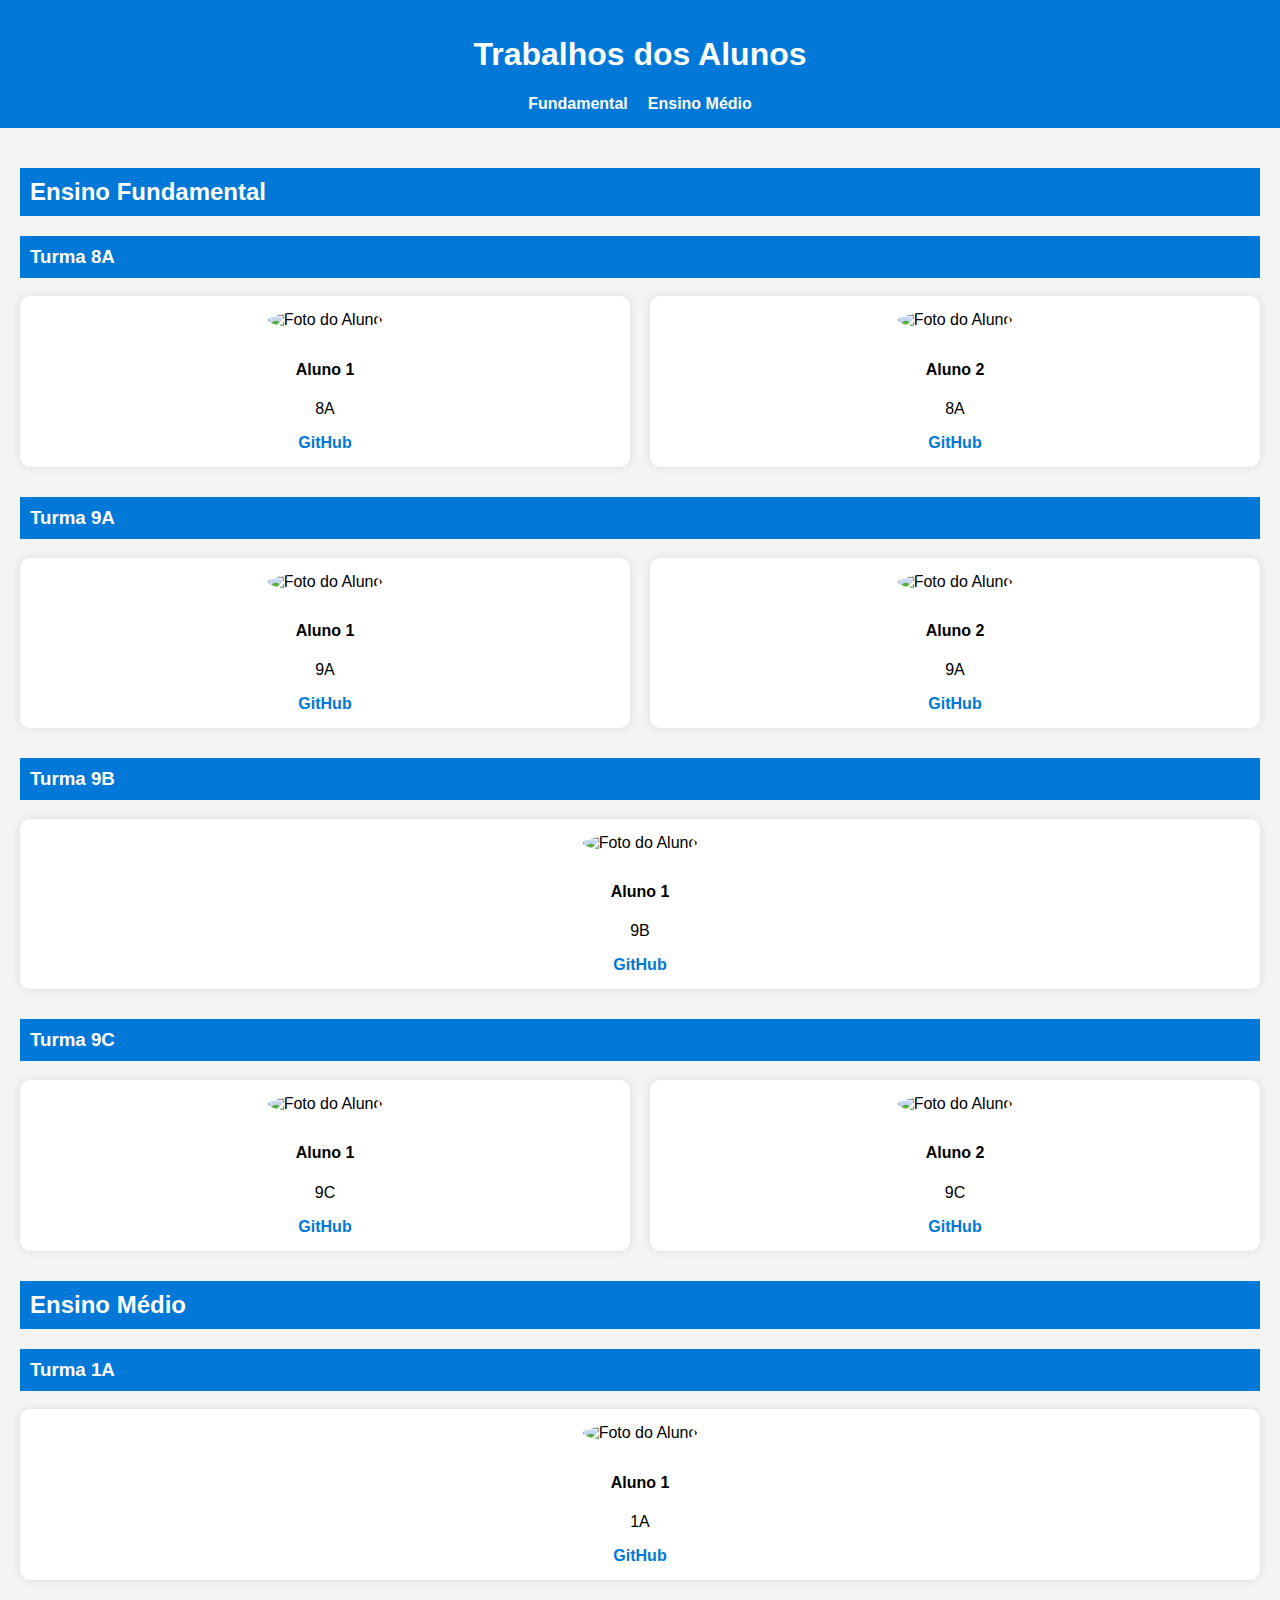
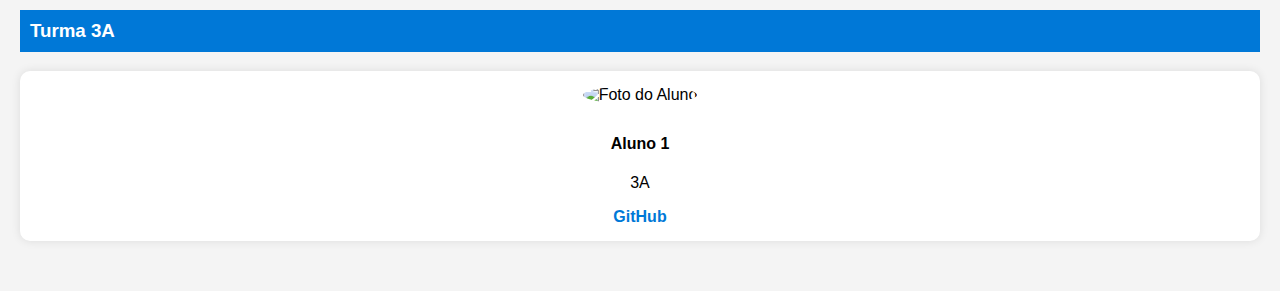
==== trabalhos.html @ 7dfaf995 "fase 1 - turmas" ====
<!DOCTYPE html>
<html lang="pt-BR">
<head>
    <meta charset="UTF-8">
    <meta name="viewport" content="width=device-width, initial-scale=1.0">
    <link rel="stylesheet" href="trabalhos.css">
    <title>Trabalhos dos Alunos</title>
</head>
<body>
    <header>
        <h1>Trabalhos dos Alunos</h1>
        <nav>
            <a href="#fundamental">Fundamental</a>
            <a href="#medio">Ensino Médio</a>
        </nav>
    </header>
    <div class="container">
        <!-- Trabalhos do Fundamental -->
        <section id="fundamental">
            <h2>Ensino Fundamental</h2>
             
            <!-- Turma 8A -->
             <h3>Turma 8A</h3>
             <div class="trabalhos">
                 <div class="card">
                     <img src="https://via.placeholder.com/100" alt="Foto do Aluno">
                     <h4>Aluno 1</h4>
                     <p>8A</p>
                     <a href="https://github.com/aluno1" target="_blank">GitHub</a>
                 </div>
                 <div class="card">
                     <img src="https://via.placeholder.com/100" alt="Foto do Aluno">
                     <h4>Aluno 2</h4>
                     <p>8A</p>
                     <a href="https://github.com/aluno2" target="_blank">GitHub</a>
                 </div>
                 <!-- Adicione mais cards para os alunos -->
             </div>
            
            <!-- Turma 9A -->
            <h3>Turma 9A</h3>
            <div class="trabalhos">
                <div class="card">
                    <img src="https://via.placeholder.com/100" alt="Foto do Aluno">
                    <h4>Aluno 1</h4>
                    <p>9A</p>
                    <a href="https://github.com/aluno1" target="_blank">GitHub</a>
                </div>
                <div class="card">
                    <img src="https://via.placeholder.com/100" alt="Foto do Aluno">
                    <h4>Aluno 2</h4>
                    <p>9A</p>
                    <a href="https://github.com/aluno2" target="_blank">GitHub</a>
                </div>
                <!-- Adicione mais cards para os alunos -->
            </div>
            
            <!-- Turma 9B -->
            <h3>Turma 9B</h3>
            <div class="trabalhos">
                <div class="card">
                    <img src="https://via.placeholder.com/100" alt="Foto do Aluno">
                    <h4>Aluno 1</h4>
                    <p>9B</p>
                    <a href="https://github.com/aluno3" target="_blank">GitHub</a>
                </div>
                <!-- Adicione mais cards para os alunos -->
            </div>

             <!-- Turma 9A -->
             <h3>Turma 9C</h3>
             <div class="trabalhos">
                 <div class="card">
                     <img src="https://via.placeholder.com/100" alt="Foto do Aluno">
                     <h4>Aluno 1</h4>
                     <p>9C</p>
                     <a href="https://github.com/aluno1" target="_blank">GitHub</a>
                 </div>
                 <div class="card">
                     <img src="https://via.placeholder.com/100" alt="Foto do Aluno">
                     <h4>Aluno 2</h4>
                     <p>9C</p>
                     <a href="https://github.com/aluno2" target="_blank">GitHub</a>
                 </div>
                 <!-- Adicione mais cards para os alunos -->
             </div>
        </section>

        <!-- Trabalhos do Médio -->
        <section id="medio">
            <h2>Ensino Médio</h2>

            <!-- Turma 1A -->
            <h3>Turma 1A</h3>
            <div class="trabalhos">
                <div class="card">
                    <img src="https://via.placeholder.com/100" alt="Foto do Aluno">
                    <h4>Aluno 1</h4>
                    <p>1A</p>
                    <a href="https://github.com/aluno4" target="_blank">GitHub</a>
                </div>
                <!-- Adicione mais cards para os alunos -->
            </div>
            

            <!-- Turma 3A -->
            <h3>Turma 3A</h3>
            <div class="trabalhos">
                <div class="card">
                    <img src="https://via.placeholder.com/100" alt="Foto do Aluno">
                    <h4>Aluno 1</h4>
                    <p>3A</p>
                    <a href="https://github.com/aluno5" target="_blank">GitHub</a>
                </div>
                <!-- Adicione mais cards para os alunos -->
            </div>
        </section>
    </div>
</body>
</html>
---- trabalhos.css ----
/* Estilos básicos */
body {
    font-family: Arial, sans-serif;
    margin: 0;
    padding: 0;
    background-color: #f4f4f4;
}
header {
    background-color: #0078d7;
    color: white;
    padding: 15px 20px;
    text-align: center;
}
header nav {
    display: flex;
    justify-content: center;
    gap: 20px;
}
header nav a {
    color: white;
    text-decoration: none;
    font-weight: bold;
}
header nav a:hover {
    text-decoration: underline;
}
.container {
    padding: 20px;
}
h2, h3 {
    background-color: #0078d7;
    color: white;
    padding: 10px;
}
.trabalhos {
    display: grid;
    grid-template-columns: repeat(auto-fit, minmax(300px, 1fr));
    gap: 20px;
    margin-bottom: 30px;
}
.card {
    background: white;
    padding: 15px;
    border-radius: 10px;
    box-shadow: 0 0 10px rgba(0, 0, 0, 0.1);
    text-align: center;
}
.card img {
    width: 100px;
    height: 100px;
    border-radius: 50%;
    margin-bottom: 10px;
}
.card a {
    text-decoration: none;
    color: #0078d7;
    font-weight: bold;
}
.card a:hover {
    text-decoration: underline;
}
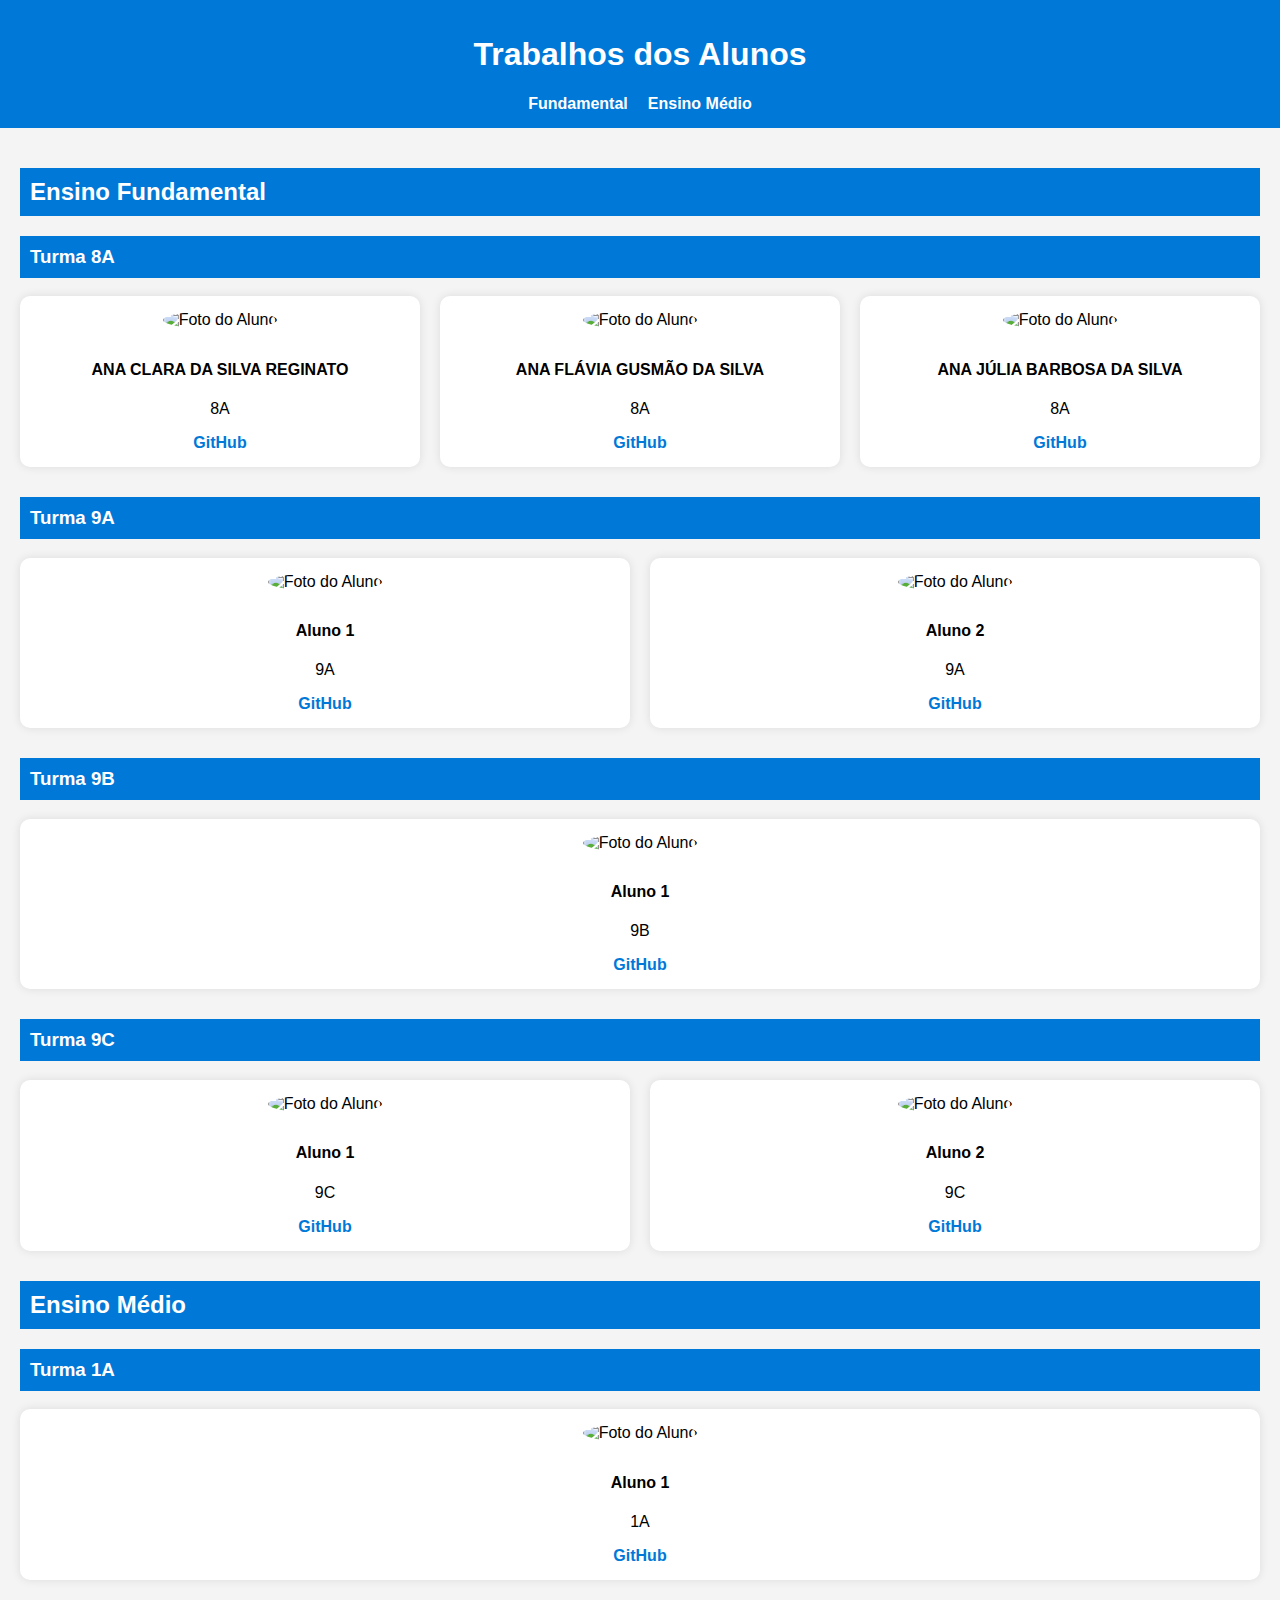
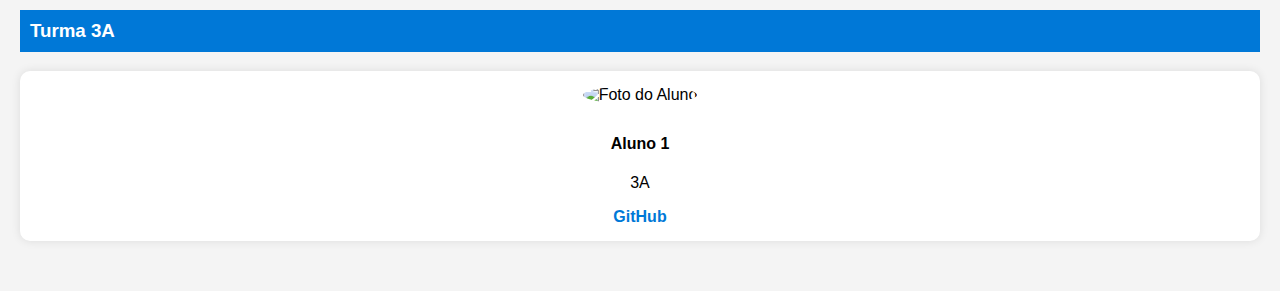
==== commit 95bb2d8a: "fase 2 - alunos" ====
--- a/trabalhos.html
+++ b/trabalhos.html
@@ -24,16 +24,22 @@
              <div class="trabalhos">
                  <div class="card">
                      <img src="https://via.placeholder.com/100" alt="Foto do Aluno">
-                     <h4>Aluno 1</h4>
+                     <h4>ANA CLARA DA SILVA REGINATO</h4>
                      <p>8A</p>
                      <a href="https://github.com/aluno1" target="_blank">GitHub</a>
                  </div>
                  <div class="card">
                      <img src="https://via.placeholder.com/100" alt="Foto do Aluno">
-                     <h4>Aluno 2</h4>
+                     <h4>ANA FLÁVIA GUSMÃO DA SILVA</h4>
                      <p>8A</p>
                      <a href="https://github.com/aluno2" target="_blank">GitHub</a>
                  </div>
+                 <div class="card">
+                    <img src="https://via.placeholder.com/100" alt="Foto do Aluno">
+                    <h4>ANA JÚLIA BARBOSA DA SILVA</h4>
+                    <p>8A</p>
+                    <a href="https://github.com/aluno2" target="_blank">GitHub</a>
+                </div>
                  <!-- Adicione mais cards para os alunos -->
              </div>
             
@@ -101,7 +107,7 @@
                 </div>
                 <!-- Adicione mais cards para os alunos -->
             </div>
-            
+
 
             <!-- Turma 3A -->
             <h3>Turma 3A</h3>
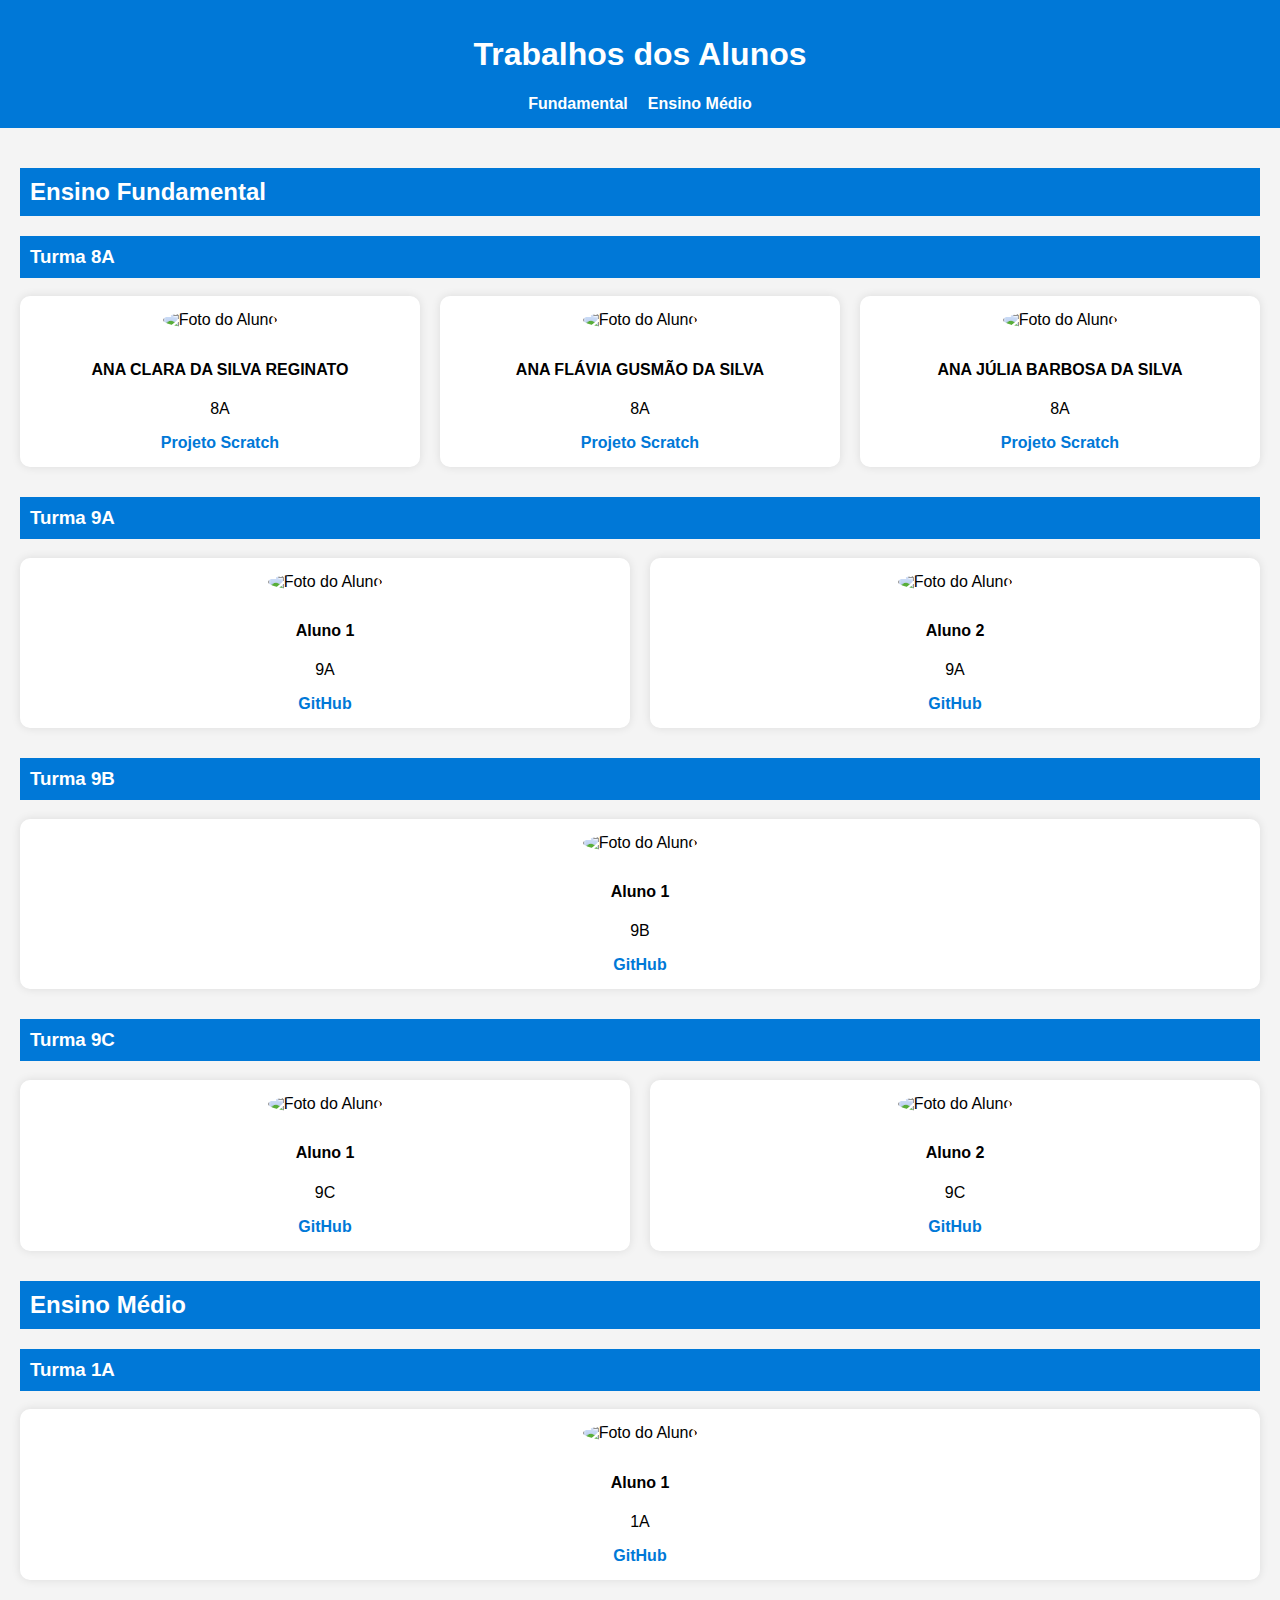
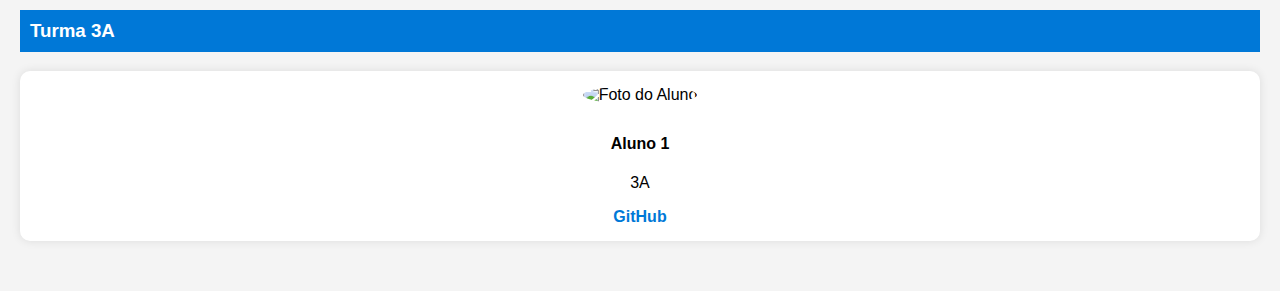
==== commit 51873821: "link do aluno teste" ====
--- a/trabalhos.html
+++ b/trabalhos.html
@@ -26,19 +26,19 @@
                      <img src="https://via.placeholder.com/100" alt="Foto do Aluno">
                      <h4>ANA CLARA DA SILVA REGINATO</h4>
                      <p>8A</p>
-                     <a href="https://github.com/aluno1" target="_blank">GitHub</a>
+                     <a href="https://github.com/aluno1" target="_blank">Projeto Scratch</a>
                  </div>
                  <div class="card">
                      <img src="https://via.placeholder.com/100" alt="Foto do Aluno">
                      <h4>ANA FLÁVIA GUSMÃO DA SILVA</h4>
                      <p>8A</p>
-                     <a href="https://github.com/aluno2" target="_blank">GitHub</a>
+                     <a href="https://scratch.mit.edu/projects/1094694551" target="_blank">Projeto Scratch</a>
                  </div>
                  <div class="card">
                     <img src="https://via.placeholder.com/100" alt="Foto do Aluno">
                     <h4>ANA JÚLIA BARBOSA DA SILVA</h4>
                     <p>8A</p>
-                    <a href="https://github.com/aluno2" target="_blank">GitHub</a>
+                    <a href="https://github.com/aluno2" target="_blank">Projeto Scratch</a>
                 </div>
                  <!-- Adicione mais cards para os alunos -->
              </div>
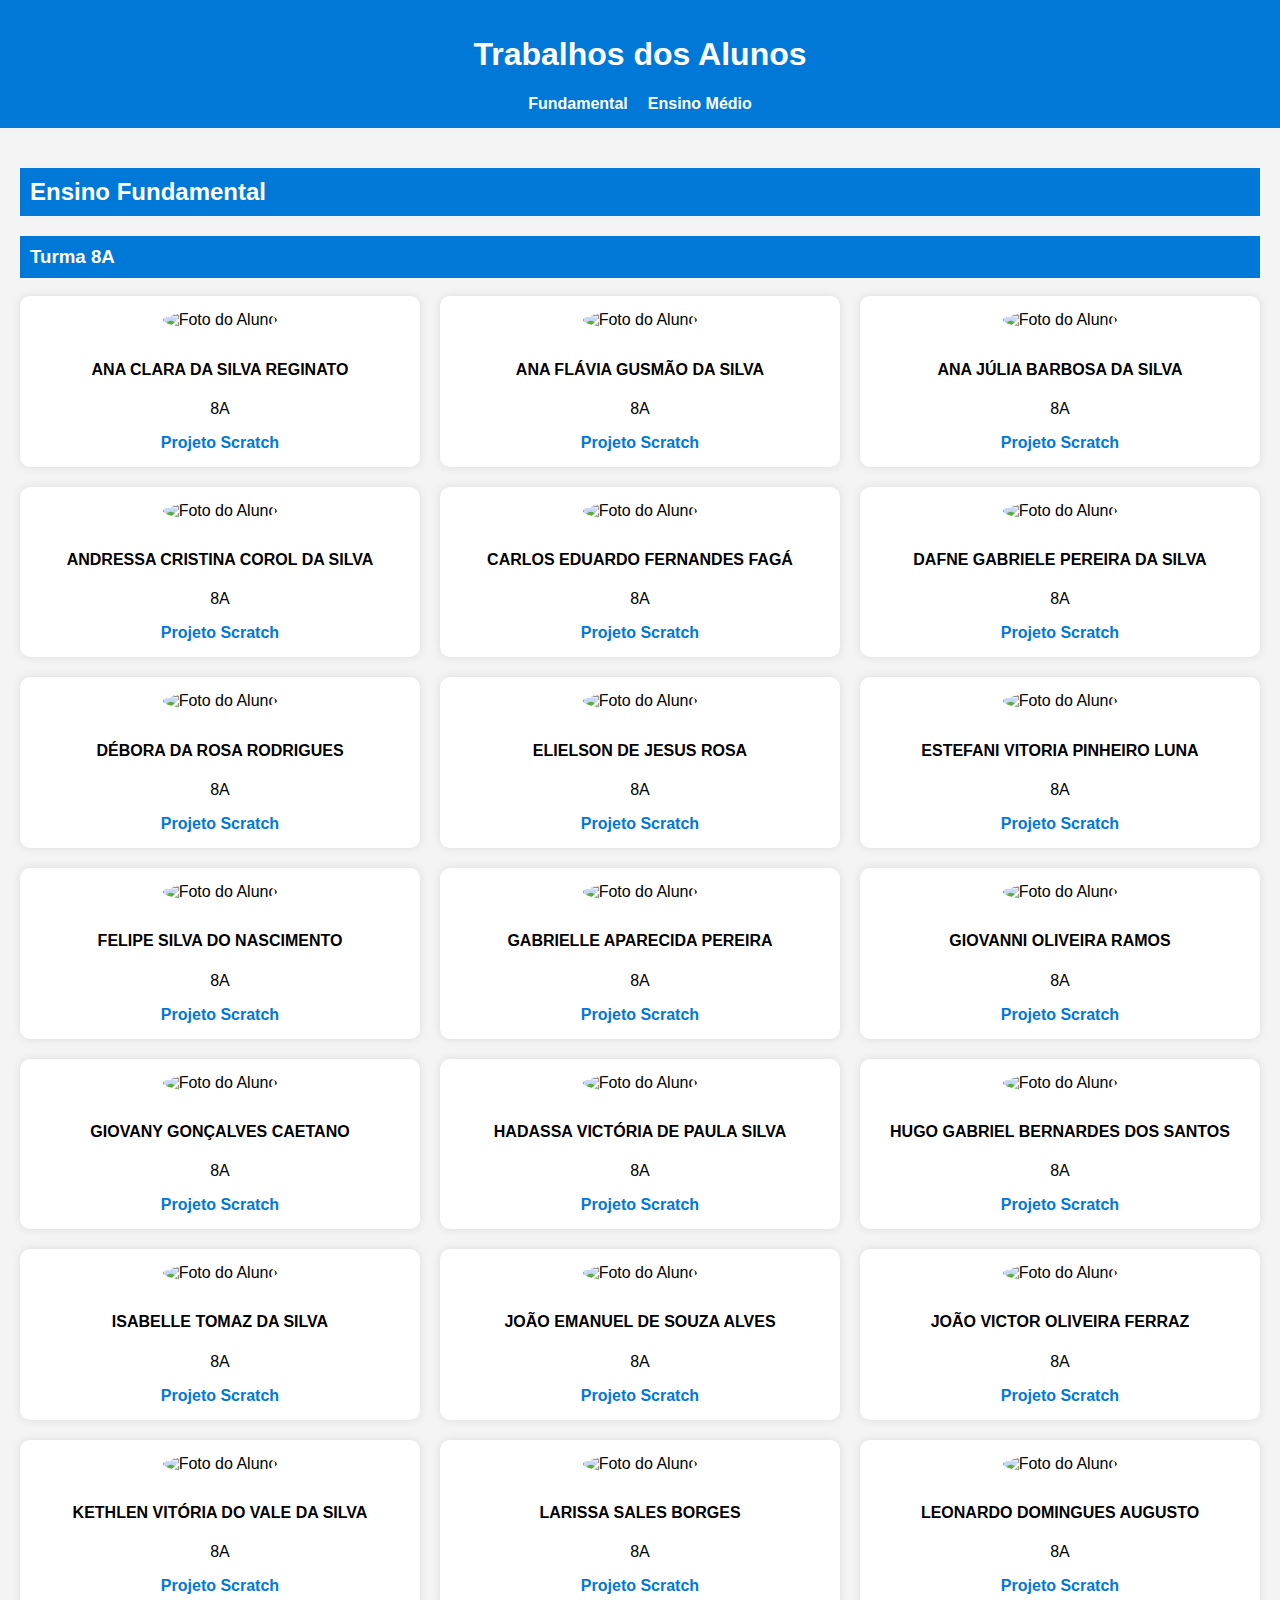
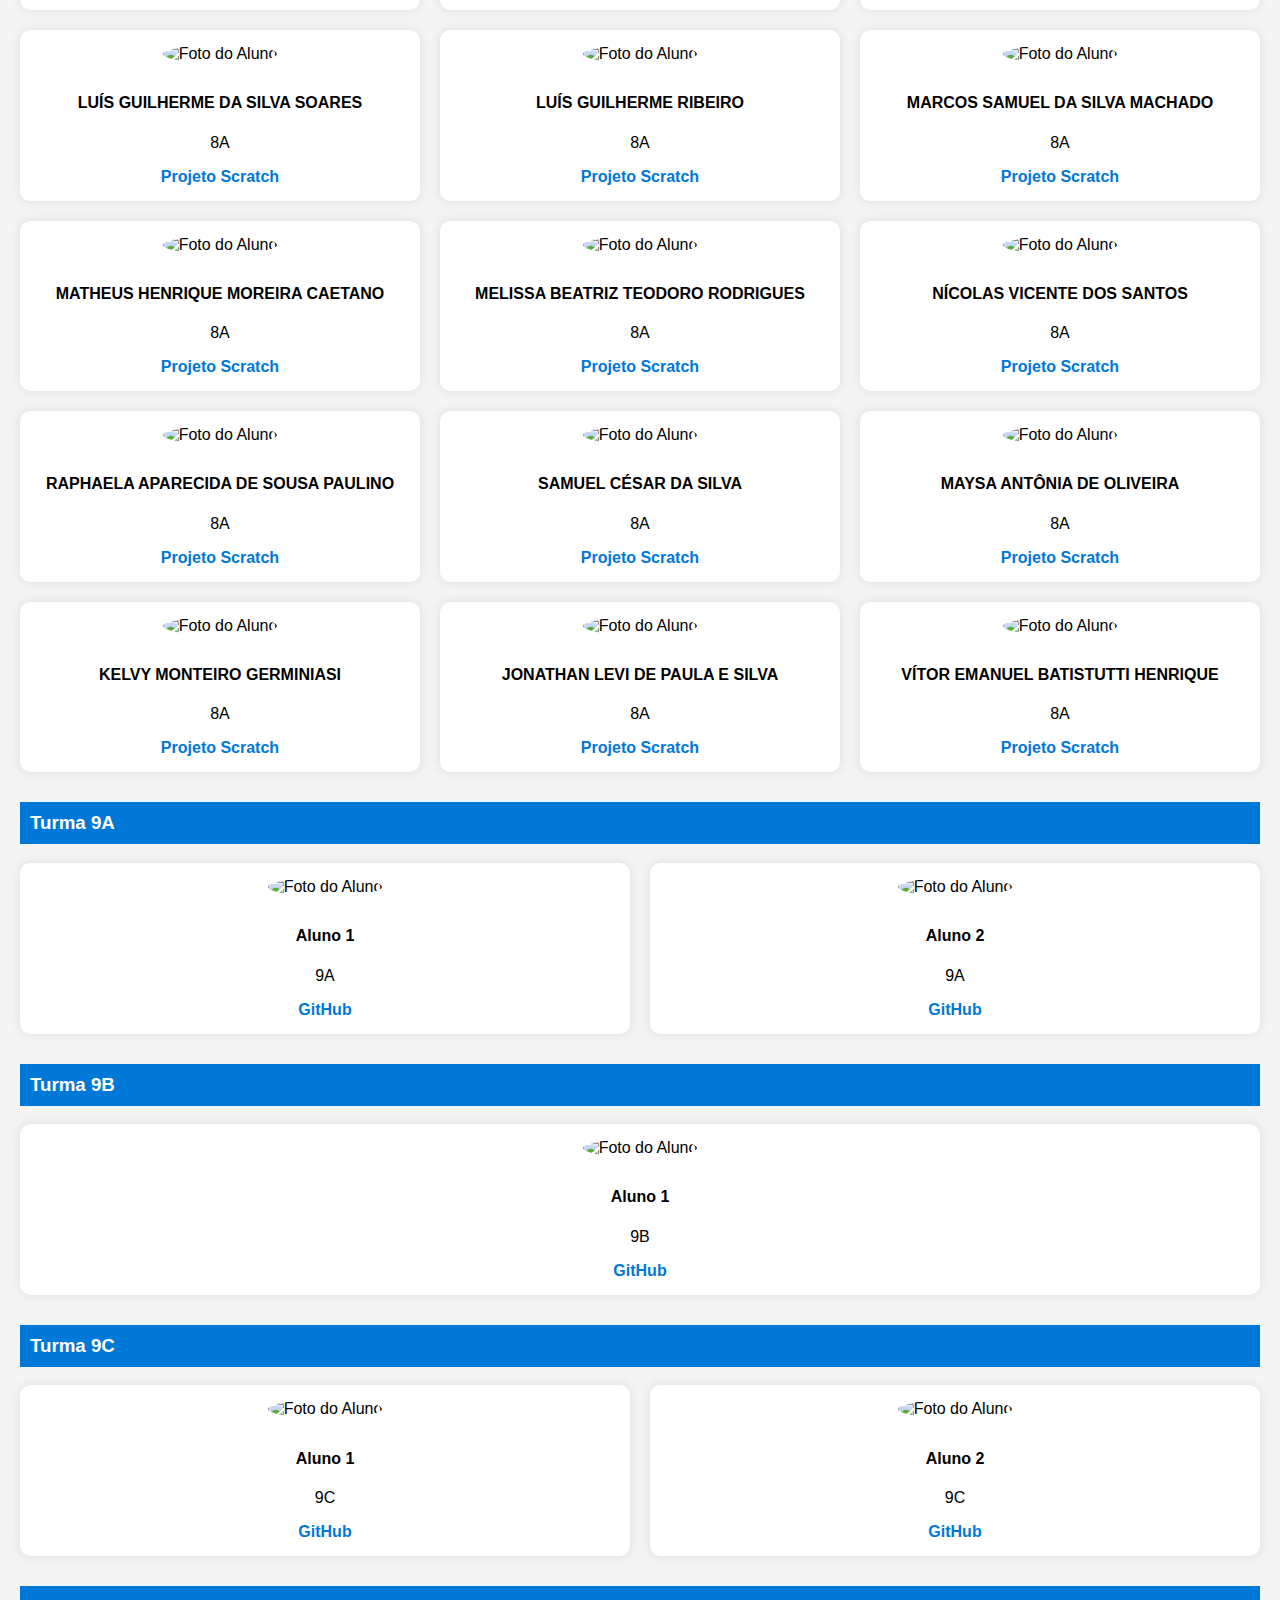
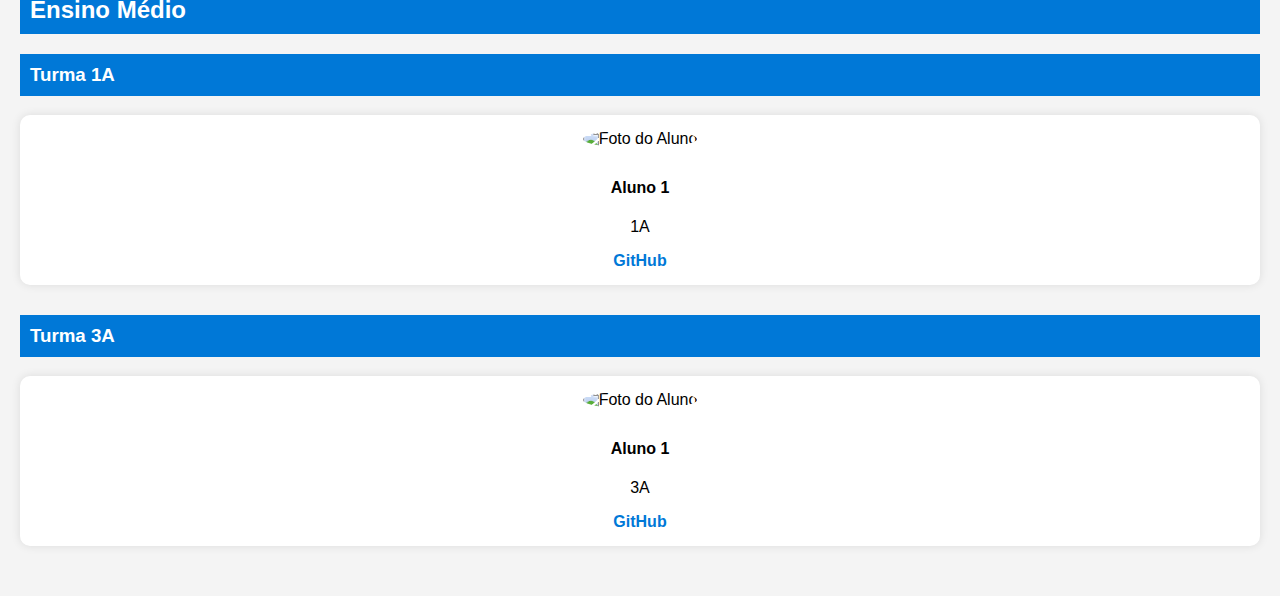
==== commit b67b798c: "alunos 8A" ====
--- a/trabalhos.html
+++ b/trabalhos.html
@@ -35,12 +35,192 @@
                      <a href="https://scratch.mit.edu/projects/1094694551" target="_blank">Projeto Scratch</a>
                  </div>
                  <div class="card">
-                    <img src="https://via.placeholder.com/100" alt="Foto do Aluno">
+                    <img src="https://scratch.mit.edu/projects/1094690456" alt="Foto do Aluno">
                     <h4>ANA JÚLIA BARBOSA DA SILVA</h4>
                     <p>8A</p>
                     <a href="https://github.com/aluno2" target="_blank">Projeto Scratch</a>
                 </div>
-                 <!-- Adicione mais cards para os alunos -->
+                <div class="card">
+                    <img src="https://scratch.mit.edu/projects/1094690456" alt="Foto do Aluno">
+                    <h4>ANDRESSA CRISTINA COROL DA SILVA</h4>
+                    <p>8A</p>
+                    <a href="https://github.com/aluno2" target="_blank">Projeto Scratch</a>
+                </div>
+                <div class="card">
+                    <img src="https://scratch.mit.edu/projects/1094690456" alt="Foto do Aluno">
+                    <h4>CARLOS EDUARDO FERNANDES FAGÁ</h4>
+                    <p>8A</p>
+                    <a href="https://github.com/aluno2" target="_blank">Projeto Scratch</a>
+                </div>
+                <div class="card">
+                    <img src="https://scratch.mit.edu/projects/1094690456" alt="Foto do Aluno">
+                    <h4>DAFNE GABRIELE PEREIRA DA SILVA</h4>
+                    <p>8A</p>
+                    <a href="https://github.com/aluno2" target="_blank">Projeto Scratch</a>
+                </div>
+                <div class="card">
+                    <img src="https://scratch.mit.edu/projects/1094690456" alt="Foto do Aluno">
+                    <h4>DÉBORA DA ROSA RODRIGUES</h4>
+                    <p>8A</p>
+                    <a href="https://github.com/aluno2" target="_blank">Projeto Scratch</a>
+                </div>
+                <div class="card">
+                    <img src="https://scratch.mit.edu/projects/1094690456" alt="Foto do Aluno">
+                    <h4>ELIELSON DE JESUS ROSA</h4>
+                    <p>8A</p>
+                    <a href="https://github.com/aluno2" target="_blank">Projeto Scratch</a>
+                </div>
+                <div class="card">
+                    <img src="https://scratch.mit.edu/projects/1094690456" alt="Foto do Aluno">
+                    <h4>ESTEFANI VITORIA PINHEIRO LUNA</h4>
+                    <p>8A</p>
+                    <a href="https://github.com/aluno2" target="_blank">Projeto Scratch</a>
+                </div>
+                <div class="card">
+                    <img src="https://scratch.mit.edu/projects/1094690456" alt="Foto do Aluno">
+                    <h4>FELIPE SILVA DO NASCIMENTO</h4>
+                    <p>8A</p>
+                    <a href="https://github.com/aluno2" target="_blank">Projeto Scratch</a>
+                </div>
+                <div class="card">
+                    <img src="https://scratch.mit.edu/projects/1094690456" alt="Foto do Aluno">
+                    <h4>GABRIELLE APARECIDA PEREIRA</h4>
+                    <p>8A</p>
+                    <a href="https://github.com/aluno2" target="_blank">Projeto Scratch</a>
+                </div>
+                <div class="card">
+                    <img src="https://scratch.mit.edu/projects/1094690456" alt="Foto do Aluno">
+                    <h4>GIOVANNI OLIVEIRA RAMOS</h4>
+                    <p>8A</p>
+                    <a href="https://github.com/aluno2" target="_blank">Projeto Scratch</a>
+                </div>
+                <div class="card">
+                    <img src="https://scratch.mit.edu/projects/1094690456" alt="Foto do Aluno">
+                    <h4>GIOVANY GONÇALVES CAETANO</h4>
+                    <p>8A</p>
+                    <a href="https://github.com/aluno2" target="_blank">Projeto Scratch</a>
+                </div>
+                <div class="card">
+                    <img src="https://scratch.mit.edu/projects/1094690456" alt="Foto do Aluno">
+                    <h4>HADASSA VICTÓRIA DE PAULA SILVA</h4>
+                    <p>8A</p>
+                    <a href="https://github.com/aluno2" target="_blank">Projeto Scratch</a>
+                </div>
+                <div class="card">
+                    <img src="https://scratch.mit.edu/projects/1094690456" alt="Foto do Aluno">
+                    <h4>HUGO GABRIEL BERNARDES DOS SANTOS</h4>
+                    <p>8A</p>
+                    <a href="https://github.com/aluno2" target="_blank">Projeto Scratch</a>
+                </div>
+                <div class="card">
+                    <img src="https://scratch.mit.edu/projects/1094690456" alt="Foto do Aluno">
+                    <h4>ISABELLE TOMAZ DA SILVA</h4>
+                    <p>8A</p>
+                    <a href="https://github.com/aluno2" target="_blank">Projeto Scratch</a>
+                </div>
+                <div class="card">
+                    <img src="https://scratch.mit.edu/projects/1094690456" alt="Foto do Aluno">
+                    <h4>JOÃO EMANUEL DE SOUZA ALVES</h4>
+                    <p>8A</p>
+                    <a href="https://github.com/aluno2" target="_blank">Projeto Scratch</a>
+                </div>
+                <div class="card">
+                    <img src="https://scratch.mit.edu/projects/1094690456" alt="Foto do Aluno">
+                    <h4>JOÃO VICTOR OLIVEIRA FERRAZ</h4>
+                    <p>8A</p>
+                    <a href="https://github.com/aluno2" target="_blank">Projeto Scratch</a>
+                </div>
+                <div class="card">
+                    <img src="https://scratch.mit.edu/projects/1094690456" alt="Foto do Aluno">
+                    <h4>KETHLEN VITÓRIA DO VALE DA SILVA</h4>
+                    <p>8A</p>
+                    <a href="https://github.com/aluno2" target="_blank">Projeto Scratch</a>
+                </div>
+                <div class="card">
+                    <img src="https://scratch.mit.edu/projects/1094690456" alt="Foto do Aluno">
+                    <h4>LARISSA SALES BORGES</h4>
+                    <p>8A</p>
+                    <a href="https://github.com/aluno2" target="_blank">Projeto Scratch</a>
+                </div>
+                <div class="card">
+                    <img src="https://scratch.mit.edu/projects/1094690456" alt="Foto do Aluno">
+                    <h4>LEONARDO DOMINGUES AUGUSTO</h4>
+                    <p>8A</p>
+                    <a href="https://github.com/aluno2" target="_blank">Projeto Scratch</a>
+                </div>
+                <div class="card">
+                    <img src="https://scratch.mit.edu/projects/1094690456" alt="Foto do Aluno">
+                    <h4>LUÍS GUILHERME DA SILVA SOARES</h4>
+                    <p>8A</p>
+                    <a href="https://github.com/aluno2" target="_blank">Projeto Scratch</a>
+                </div>
+                <div class="card">
+                    <img src="https://scratch.mit.edu/projects/1094690456" alt="Foto do Aluno">
+                    <h4>LUÍS GUILHERME RIBEIRO</h4>
+                    <p>8A</p>
+                    <a href="https://github.com/aluno2" target="_blank">Projeto Scratch</a>
+                </div>
+                <div class="card">
+                    <img src="https://scratch.mit.edu/projects/1094690456" alt="Foto do Aluno">
+                    <h4>MARCOS SAMUEL DA SILVA MACHADO</h4>
+                    <p>8A</p>
+                    <a href="https://github.com/aluno2" target="_blank">Projeto Scratch</a>
+                </div>
+                <div class="card">
+                    <img src="https://scratch.mit.edu/projects/1094690456" alt="Foto do Aluno">
+                    <h4>MATHEUS HENRIQUE MOREIRA CAETANO</h4>
+                    <p>8A</p>
+                    <a href="https://github.com/aluno2" target="_blank">Projeto Scratch</a>
+                </div>
+                <div class="card">
+                    <img src="https://scratch.mit.edu/projects/1094690456" alt="Foto do Aluno">
+                    <h4>MELISSA BEATRIZ TEODORO RODRIGUES</h4>
+                    <p>8A</p>
+                    <a href="https://github.com/aluno2" target="_blank">Projeto Scratch</a>
+                </div>
+                <div class="card">
+                    <img src="https://scratch.mit.edu/projects/1094690456" alt="Foto do Aluno">
+                    <h4>NÍCOLAS VICENTE DOS SANTOS</h4>
+                    <p>8A</p>
+                    <a href="https://github.com/aluno2" target="_blank">Projeto Scratch</a>
+                </div>
+                <div class="card">
+                    <img src="https://scratch.mit.edu/projects/1094690456" alt="Foto do Aluno">
+                    <h4>RAPHAELA APARECIDA DE SOUSA PAULINO</h4>
+                    <p>8A</p>
+                    <a href="https://github.com/aluno2" target="_blank">Projeto Scratch</a>
+                </div>
+                <div class="card">
+                    <img src="https://scratch.mit.edu/projects/1094690456" alt="Foto do Aluno">
+                    <h4>SAMUEL CÉSAR DA SILVA</h4>
+                    <p>8A</p>
+                    <a href="https://github.com/aluno2" target="_blank">Projeto Scratch</a>
+                </div>
+                <div class="card">
+                    <img src="https://scratch.mit.edu/projects/1094690456" alt="Foto do Aluno">
+                    <h4>MAYSA ANTÔNIA DE OLIVEIRA</h4>
+                    <p>8A</p>
+                    <a href="https://github.com/aluno2" target="_blank">Projeto Scratch</a>
+                </div>
+                <div class="card">
+                    <img src="https://scratch.mit.edu/projects/1094690456" alt="Foto do Aluno">
+                    <h4>KELVY MONTEIRO GERMINIASI</h4>
+                    <p>8A</p>
+                    <a href="https://github.com/aluno2" target="_blank">Projeto Scratch</a>
+                </div>
+                <div class="card">
+                    <img src="https://scratch.mit.edu/projects/1094690456" alt="Foto do Aluno">
+                    <h4>JONATHAN LEVI DE PAULA E SILVA</h4>
+                    <p>8A</p>
+                    <a href="https://github.com/aluno2" target="_blank">Projeto Scratch</a>
+                </div>
+                <div class="card">
+                    <img src="https://scratch.mit.edu/projects/1094690456" alt="Foto do Aluno">
+                    <h4>VÍTOR EMANUEL BATISTUTTI HENRIQUE</h4>
+                    <p>8A</p>
+                    <a href="https://github.com/aluno2" target="_blank">Projeto Scratch</a>
+                </div>
+            <!-- Adicione mais cards para os alunos -->
              </div>
             
             <!-- Turma 9A -->
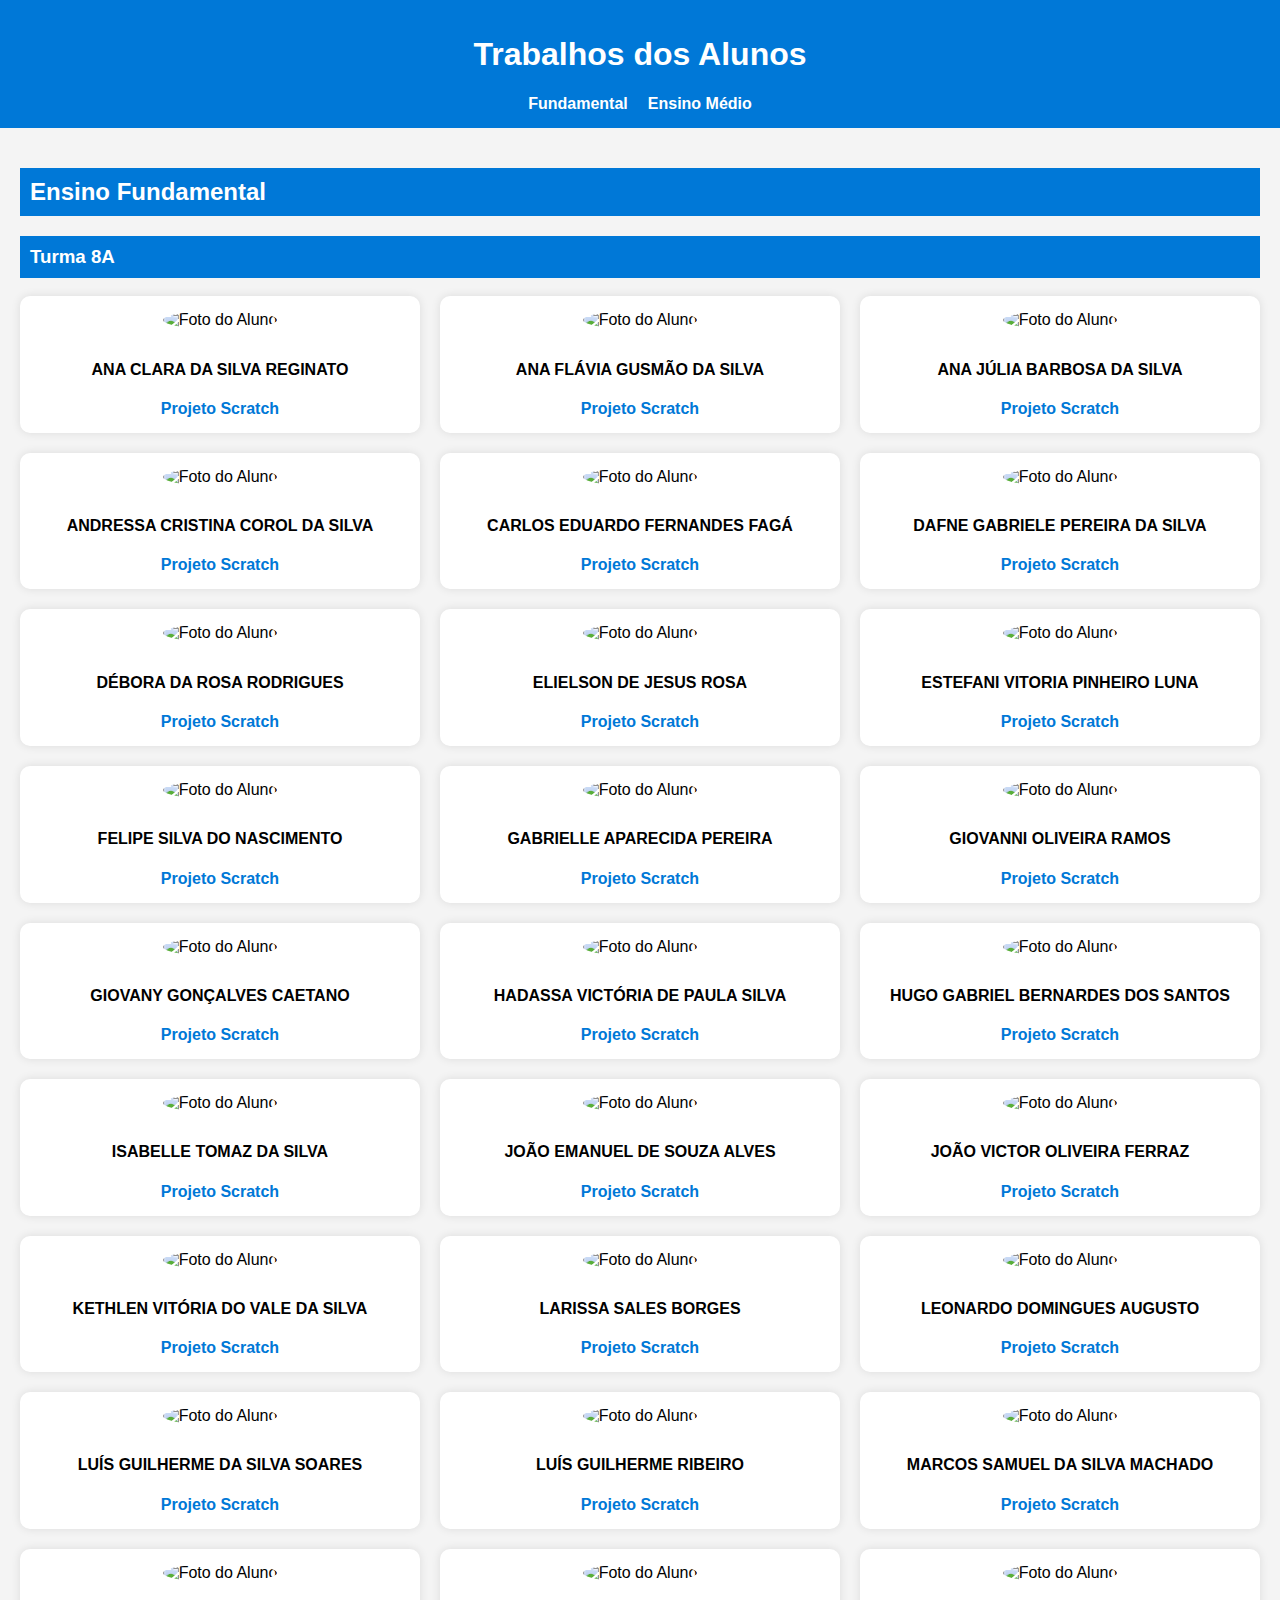
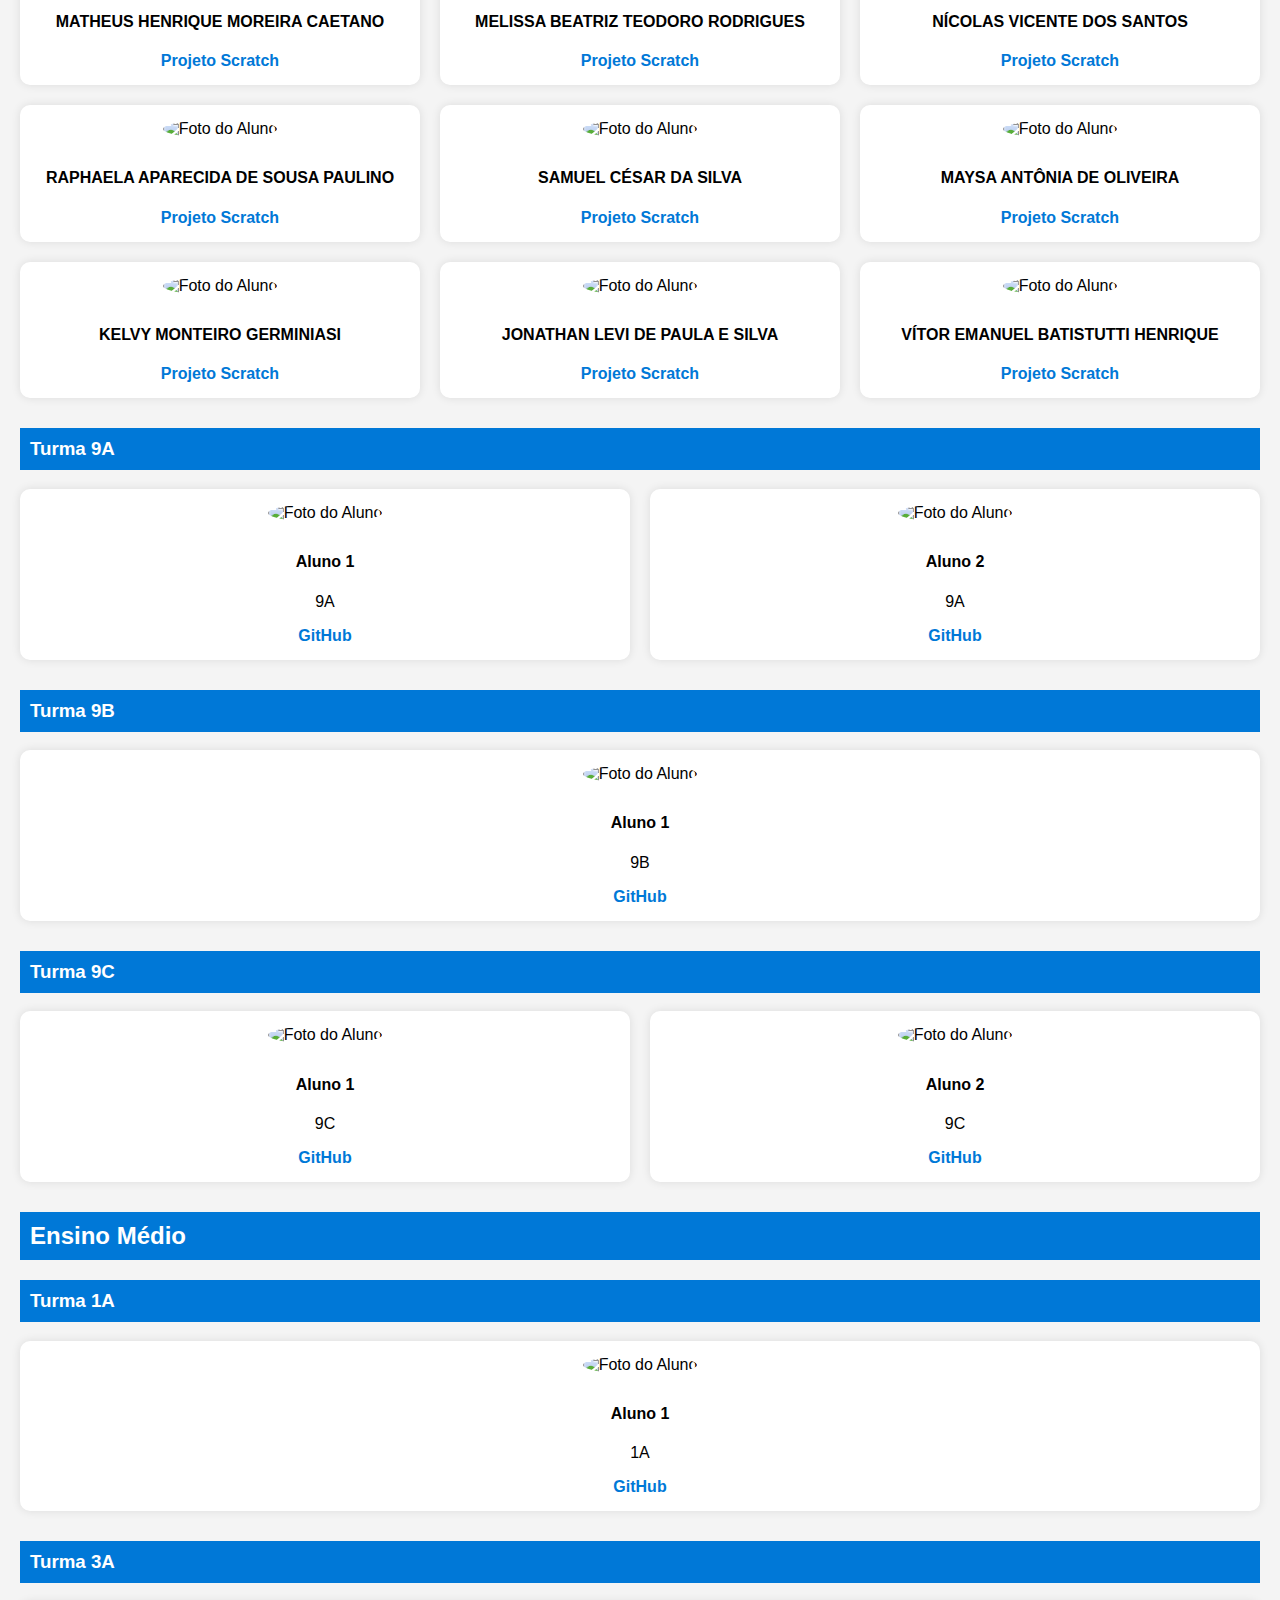
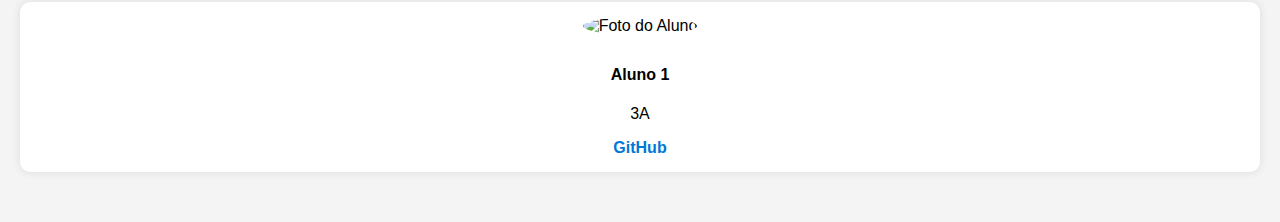
==== commit 72dde112: "excluir paragrafo 8A" ====
--- a/trabalhos.html
+++ b/trabalhos.html
@@ -25,199 +25,166 @@
                  <div class="card">
                      <img src="https://via.placeholder.com/100" alt="Foto do Aluno">
                      <h4>ANA CLARA DA SILVA REGINATO</h4>
-                     <p>8A</p>
                      <a href="https://github.com/aluno1" target="_blank">Projeto Scratch</a>
                  </div>
                  <div class="card">
                      <img src="https://via.placeholder.com/100" alt="Foto do Aluno">
                      <h4>ANA FLÁVIA GUSMÃO DA SILVA</h4>
-                     <p>8A</p>
                      <a href="https://scratch.mit.edu/projects/1094694551" target="_blank">Projeto Scratch</a>
                  </div>
                  <div class="card">
-                    <img src="https://scratch.mit.edu/projects/1094690456" alt="Foto do Aluno">
+                    <img src="https://via.placeholder.com/100" alt="Foto do Aluno">
                     <h4>ANA JÚLIA BARBOSA DA SILVA</h4>
-                    <p>8A</p>
-                    <a href="https://github.com/aluno2" target="_blank">Projeto Scratch</a>
-                </div>
-                <div class="card">
-                    <img src="https://scratch.mit.edu/projects/1094690456" alt="Foto do Aluno">
+                    <a href="https://scratch.mit.edu/projects/1094690456" target="_blank">Projeto Scratch</a>
+                </div>
+                <div class="card">
+                    <img src="https://via.placeholder.com/100" alt="Foto do Aluno">
                     <h4>ANDRESSA CRISTINA COROL DA SILVA</h4>
-                    <p>8A</p>
-                    <a href="https://github.com/aluno2" target="_blank">Projeto Scratch</a>
-                </div>
-                <div class="card">
-                    <img src="https://scratch.mit.edu/projects/1094690456" alt="Foto do Aluno">
+                    <a href="https://github.com/aluno2" target="_blank">Projeto Scratch</a>
+                </div>
+                <div class="card">
+                    <img src="https://via.placeholder.com/100" alt="Foto do Aluno">
                     <h4>CARLOS EDUARDO FERNANDES FAGÁ</h4>
-                    <p>8A</p>
-                    <a href="https://github.com/aluno2" target="_blank">Projeto Scratch</a>
-                </div>
-                <div class="card">
-                    <img src="https://scratch.mit.edu/projects/1094690456" alt="Foto do Aluno">
+                    <a href="https://github.com/aluno2" target="_blank">Projeto Scratch</a>
+                </div>
+                <div class="card">
+                    <img src="https://via.placeholder.com/100" alt="Foto do Aluno">
                     <h4>DAFNE GABRIELE PEREIRA DA SILVA</h4>
-                    <p>8A</p>
-                    <a href="https://github.com/aluno2" target="_blank">Projeto Scratch</a>
-                </div>
-                <div class="card">
-                    <img src="https://scratch.mit.edu/projects/1094690456" alt="Foto do Aluno">
+                    <a href="https://github.com/aluno2" target="_blank">Projeto Scratch</a>
+                </div>
+                <div class="card">
+                    <img src="https://via.placeholder.com/100" alt="Foto do Aluno">
                     <h4>DÉBORA DA ROSA RODRIGUES</h4>
-                    <p>8A</p>
-                    <a href="https://github.com/aluno2" target="_blank">Projeto Scratch</a>
-                </div>
-                <div class="card">
-                    <img src="https://scratch.mit.edu/projects/1094690456" alt="Foto do Aluno">
+                    <a href="https://github.com/aluno2" target="_blank">Projeto Scratch</a>
+                </div>
+                <div class="card">
+                    <img src="https://via.placeholder.com/100" alt="Foto do Aluno">
                     <h4>ELIELSON DE JESUS ROSA</h4>
-                    <p>8A</p>
-                    <a href="https://github.com/aluno2" target="_blank">Projeto Scratch</a>
-                </div>
-                <div class="card">
-                    <img src="https://scratch.mit.edu/projects/1094690456" alt="Foto do Aluno">
+                    <a href="https://github.com/aluno2" target="_blank">Projeto Scratch</a>
+                </div>
+                <div class="card">
+                    <img src="https://via.placeholder.com/100" alt="Foto do Aluno">
                     <h4>ESTEFANI VITORIA PINHEIRO LUNA</h4>
-                    <p>8A</p>
-                    <a href="https://github.com/aluno2" target="_blank">Projeto Scratch</a>
-                </div>
-                <div class="card">
-                    <img src="https://scratch.mit.edu/projects/1094690456" alt="Foto do Aluno">
+                    <a href="https://github.com/aluno2" target="_blank">Projeto Scratch</a>
+                </div>
+                <div class="card">
+                    <img src="https://via.placeholder.com/100" alt="Foto do Aluno">
                     <h4>FELIPE SILVA DO NASCIMENTO</h4>
-                    <p>8A</p>
-                    <a href="https://github.com/aluno2" target="_blank">Projeto Scratch</a>
-                </div>
-                <div class="card">
-                    <img src="https://scratch.mit.edu/projects/1094690456" alt="Foto do Aluno">
+                    <a href="https://github.com/aluno2" target="_blank">Projeto Scratch</a>
+                </div>
+                <div class="card">
+                    <img src="https://via.placeholder.com/100" alt="Foto do Aluno">
                     <h4>GABRIELLE APARECIDA PEREIRA</h4>
-                    <p>8A</p>
-                    <a href="https://github.com/aluno2" target="_blank">Projeto Scratch</a>
-                </div>
-                <div class="card">
-                    <img src="https://scratch.mit.edu/projects/1094690456" alt="Foto do Aluno">
+                    <a href="https://github.com/aluno2" target="_blank">Projeto Scratch</a>
+                </div>
+                <div class="card">
+                    <img src="https://via.placeholder.com/100" alt="Foto do Aluno">
                     <h4>GIOVANNI OLIVEIRA RAMOS</h4>
-                    <p>8A</p>
-                    <a href="https://github.com/aluno2" target="_blank">Projeto Scratch</a>
-                </div>
-                <div class="card">
-                    <img src="https://scratch.mit.edu/projects/1094690456" alt="Foto do Aluno">
+                    <a href="https://github.com/aluno2" target="_blank">Projeto Scratch</a>
+                </div>
+                <div class="card">
+                    <img src="https://via.placeholder.com/100" alt="Foto do Aluno">
                     <h4>GIOVANY GONÇALVES CAETANO</h4>
-                    <p>8A</p>
-                    <a href="https://github.com/aluno2" target="_blank">Projeto Scratch</a>
-                </div>
-                <div class="card">
-                    <img src="https://scratch.mit.edu/projects/1094690456" alt="Foto do Aluno">
+                    <a href="https://github.com/aluno2" target="_blank">Projeto Scratch</a>
+                </div>
+                <div class="card">
+                    <img src="https://via.placeholder.com/100" alt="Foto do Aluno">
                     <h4>HADASSA VICTÓRIA DE PAULA SILVA</h4>
-                    <p>8A</p>
-                    <a href="https://github.com/aluno2" target="_blank">Projeto Scratch</a>
-                </div>
-                <div class="card">
-                    <img src="https://scratch.mit.edu/projects/1094690456" alt="Foto do Aluno">
+                    <a href="https://github.com/aluno2" target="_blank">Projeto Scratch</a>
+                </div>
+                <div class="card">
+                    <img src="https://via.placeholder.com/100" alt="Foto do Aluno">
                     <h4>HUGO GABRIEL BERNARDES DOS SANTOS</h4>
-                    <p>8A</p>
-                    <a href="https://github.com/aluno2" target="_blank">Projeto Scratch</a>
-                </div>
-                <div class="card">
-                    <img src="https://scratch.mit.edu/projects/1094690456" alt="Foto do Aluno">
+                    <a href="https://github.com/aluno2" target="_blank">Projeto Scratch</a>
+                </div>
+                <div class="card">
+                    <img src="https://via.placeholder.com/100" alt="Foto do Aluno">
                     <h4>ISABELLE TOMAZ DA SILVA</h4>
-                    <p>8A</p>
-                    <a href="https://github.com/aluno2" target="_blank">Projeto Scratch</a>
-                </div>
-                <div class="card">
-                    <img src="https://scratch.mit.edu/projects/1094690456" alt="Foto do Aluno">
+                    <a href="https://github.com/aluno2" target="_blank">Projeto Scratch</a>
+                </div>
+                <div class="card">
+                    <img src="https://via.placeholder.com/100" alt="Foto do Aluno">
                     <h4>JOÃO EMANUEL DE SOUZA ALVES</h4>
-                    <p>8A</p>
-                    <a href="https://github.com/aluno2" target="_blank">Projeto Scratch</a>
-                </div>
-                <div class="card">
-                    <img src="https://scratch.mit.edu/projects/1094690456" alt="Foto do Aluno">
+                    <a href="https://github.com/aluno2" target="_blank">Projeto Scratch</a>
+                </div>
+                <div class="card">
+                    <img src="https://via.placeholder.com/100" alt="Foto do Aluno">
                     <h4>JOÃO VICTOR OLIVEIRA FERRAZ</h4>
-                    <p>8A</p>
-                    <a href="https://github.com/aluno2" target="_blank">Projeto Scratch</a>
-                </div>
-                <div class="card">
-                    <img src="https://scratch.mit.edu/projects/1094690456" alt="Foto do Aluno">
+                    <a href="https://github.com/aluno2" target="_blank">Projeto Scratch</a>
+                </div>
+                <div class="card">
+                    <img src="https://via.placeholder.com/100" alt="Foto do Aluno">
                     <h4>KETHLEN VITÓRIA DO VALE DA SILVA</h4>
-                    <p>8A</p>
-                    <a href="https://github.com/aluno2" target="_blank">Projeto Scratch</a>
-                </div>
-                <div class="card">
-                    <img src="https://scratch.mit.edu/projects/1094690456" alt="Foto do Aluno">
+                    <a href="https://github.com/aluno2" target="_blank">Projeto Scratch</a>
+                </div>
+                <div class="card">
+                    <img src="https://via.placeholder.com/100" alt="Foto do Aluno">
                     <h4>LARISSA SALES BORGES</h4>
-                    <p>8A</p>
-                    <a href="https://github.com/aluno2" target="_blank">Projeto Scratch</a>
-                </div>
-                <div class="card">
-                    <img src="https://scratch.mit.edu/projects/1094690456" alt="Foto do Aluno">
+                    <a href="https://github.com/aluno2" target="_blank">Projeto Scratch</a>
+                </div>
+                <div class="card">
+                    <img src="https://via.placeholder.com/100" alt="Foto do Aluno">
                     <h4>LEONARDO DOMINGUES AUGUSTO</h4>
-                    <p>8A</p>
-                    <a href="https://github.com/aluno2" target="_blank">Projeto Scratch</a>
-                </div>
-                <div class="card">
-                    <img src="https://scratch.mit.edu/projects/1094690456" alt="Foto do Aluno">
+                    <a href="https://github.com/aluno2" target="_blank">Projeto Scratch</a>
+                </div>
+                <div class="card">
+                    <img src="https://via.placeholder.com/100" alt="Foto do Aluno">
                     <h4>LUÍS GUILHERME DA SILVA SOARES</h4>
-                    <p>8A</p>
-                    <a href="https://github.com/aluno2" target="_blank">Projeto Scratch</a>
-                </div>
-                <div class="card">
-                    <img src="https://scratch.mit.edu/projects/1094690456" alt="Foto do Aluno">
+                    <a href="https://github.com/aluno2" target="_blank">Projeto Scratch</a>
+                </div>
+                <div class="card">
+                    <img src="https://via.placeholder.com/100" alt="Foto do Aluno">
                     <h4>LUÍS GUILHERME RIBEIRO</h4>
-                    <p>8A</p>
-                    <a href="https://github.com/aluno2" target="_blank">Projeto Scratch</a>
-                </div>
-                <div class="card">
-                    <img src="https://scratch.mit.edu/projects/1094690456" alt="Foto do Aluno">
+                    <a href="https://github.com/aluno2" target="_blank">Projeto Scratch</a>
+                </div>
+                <div class="card">
+                    <img src="https://via.placeholder.com/100" alt="Foto do Aluno">
                     <h4>MARCOS SAMUEL DA SILVA MACHADO</h4>
-                    <p>8A</p>
-                    <a href="https://github.com/aluno2" target="_blank">Projeto Scratch</a>
-                </div>
-                <div class="card">
-                    <img src="https://scratch.mit.edu/projects/1094690456" alt="Foto do Aluno">
+                    <a href="https://github.com/aluno2" target="_blank">Projeto Scratch</a>
+                </div>
+                <div class="card">
+                    <img src="https://via.placeholder.com/100" alt="Foto do Aluno">
                     <h4>MATHEUS HENRIQUE MOREIRA CAETANO</h4>
-                    <p>8A</p>
-                    <a href="https://github.com/aluno2" target="_blank">Projeto Scratch</a>
-                </div>
-                <div class="card">
-                    <img src="https://scratch.mit.edu/projects/1094690456" alt="Foto do Aluno">
+                    <a href="https://github.com/aluno2" target="_blank">Projeto Scratch</a>
+                </div>
+                <div class="card">
+                    <img src="https://via.placeholder.com/100" alt="Foto do Aluno">
                     <h4>MELISSA BEATRIZ TEODORO RODRIGUES</h4>
-                    <p>8A</p>
-                    <a href="https://github.com/aluno2" target="_blank">Projeto Scratch</a>
-                </div>
-                <div class="card">
-                    <img src="https://scratch.mit.edu/projects/1094690456" alt="Foto do Aluno">
+                    <a href="https://github.com/aluno2" target="_blank">Projeto Scratch</a>
+                </div>
+                <div class="card">
+                    <img src="https://via.placeholder.com/100" alt="Foto do Aluno">
                     <h4>NÍCOLAS VICENTE DOS SANTOS</h4>
-                    <p>8A</p>
-                    <a href="https://github.com/aluno2" target="_blank">Projeto Scratch</a>
-                </div>
-                <div class="card">
-                    <img src="https://scratch.mit.edu/projects/1094690456" alt="Foto do Aluno">
+                    <a href="https://github.com/aluno2" target="_blank">Projeto Scratch</a>
+                </div>
+                <div class="card">
+                    <img src="https://via.placeholder.com/100" alt="Foto do Aluno">
                     <h4>RAPHAELA APARECIDA DE SOUSA PAULINO</h4>
-                    <p>8A</p>
-                    <a href="https://github.com/aluno2" target="_blank">Projeto Scratch</a>
-                </div>
-                <div class="card">
-                    <img src="https://scratch.mit.edu/projects/1094690456" alt="Foto do Aluno">
+                    <a href="https://github.com/aluno2" target="_blank">Projeto Scratch</a>
+                </div>
+                <div class="card">
+                    <img src="https://via.placeholder.com/100" alt="Foto do Aluno">
                     <h4>SAMUEL CÉSAR DA SILVA</h4>
-                    <p>8A</p>
-                    <a href="https://github.com/aluno2" target="_blank">Projeto Scratch</a>
-                </div>
-                <div class="card">
-                    <img src="https://scratch.mit.edu/projects/1094690456" alt="Foto do Aluno">
+                    <a href="https://github.com/aluno2" target="_blank">Projeto Scratch</a>
+                </div>
+                <div class="card">
+                    <img src="https://via.placeholder.com/100" alt="Foto do Aluno">
                     <h4>MAYSA ANTÔNIA DE OLIVEIRA</h4>
-                    <p>8A</p>
-                    <a href="https://github.com/aluno2" target="_blank">Projeto Scratch</a>
-                </div>
-                <div class="card">
-                    <img src="https://scratch.mit.edu/projects/1094690456" alt="Foto do Aluno">
+                    <a href="https://github.com/aluno2" target="_blank">Projeto Scratch</a>
+                </div>
+                <div class="card">
+                    <img src="https://via.placeholder.com/100" alt="Foto do Aluno">
                     <h4>KELVY MONTEIRO GERMINIASI</h4>
-                    <p>8A</p>
-                    <a href="https://github.com/aluno2" target="_blank">Projeto Scratch</a>
-                </div>
-                <div class="card">
-                    <img src="https://scratch.mit.edu/projects/1094690456" alt="Foto do Aluno">
+                    <a href="https://github.com/aluno2" target="_blank">Projeto Scratch</a>
+                </div>
+                <div class="card">
+                    <img src="https://via.placeholder.com/100" alt="Foto do Aluno">
                     <h4>JONATHAN LEVI DE PAULA E SILVA</h4>
-                    <p>8A</p>
-                    <a href="https://github.com/aluno2" target="_blank">Projeto Scratch</a>
-                </div>
-                <div class="card">
-                    <img src="https://scratch.mit.edu/projects/1094690456" alt="Foto do Aluno">
+                    <a href="https://github.com/aluno2" target="_blank">Projeto Scratch</a>
+                </div>
+                <div class="card">
+                    <img src="https://via.placeholder.com/100" alt="Foto do Aluno">
                     <h4>VÍTOR EMANUEL BATISTUTTI HENRIQUE</h4>
-                    <p>8A</p>
                     <a href="https://github.com/aluno2" target="_blank">Projeto Scratch</a>
                 </div>
             <!-- Adicione mais cards para os alunos -->
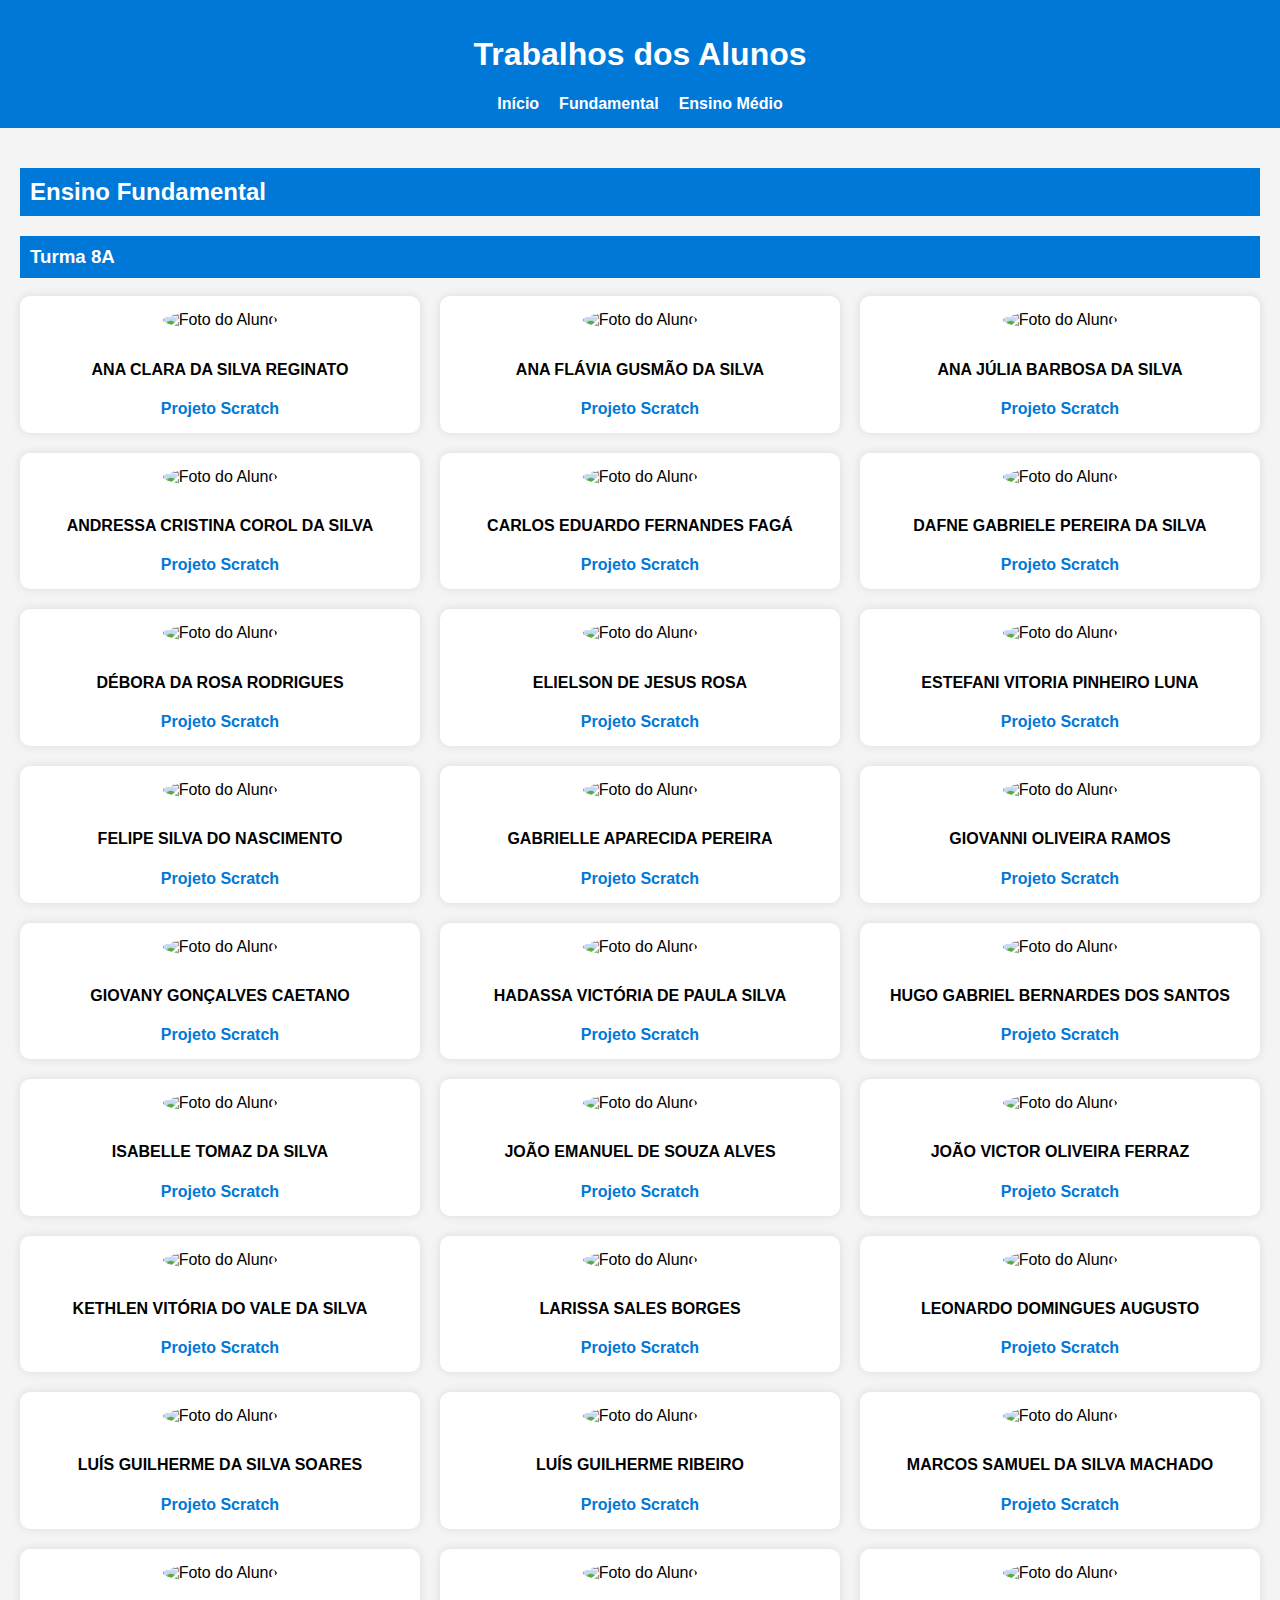
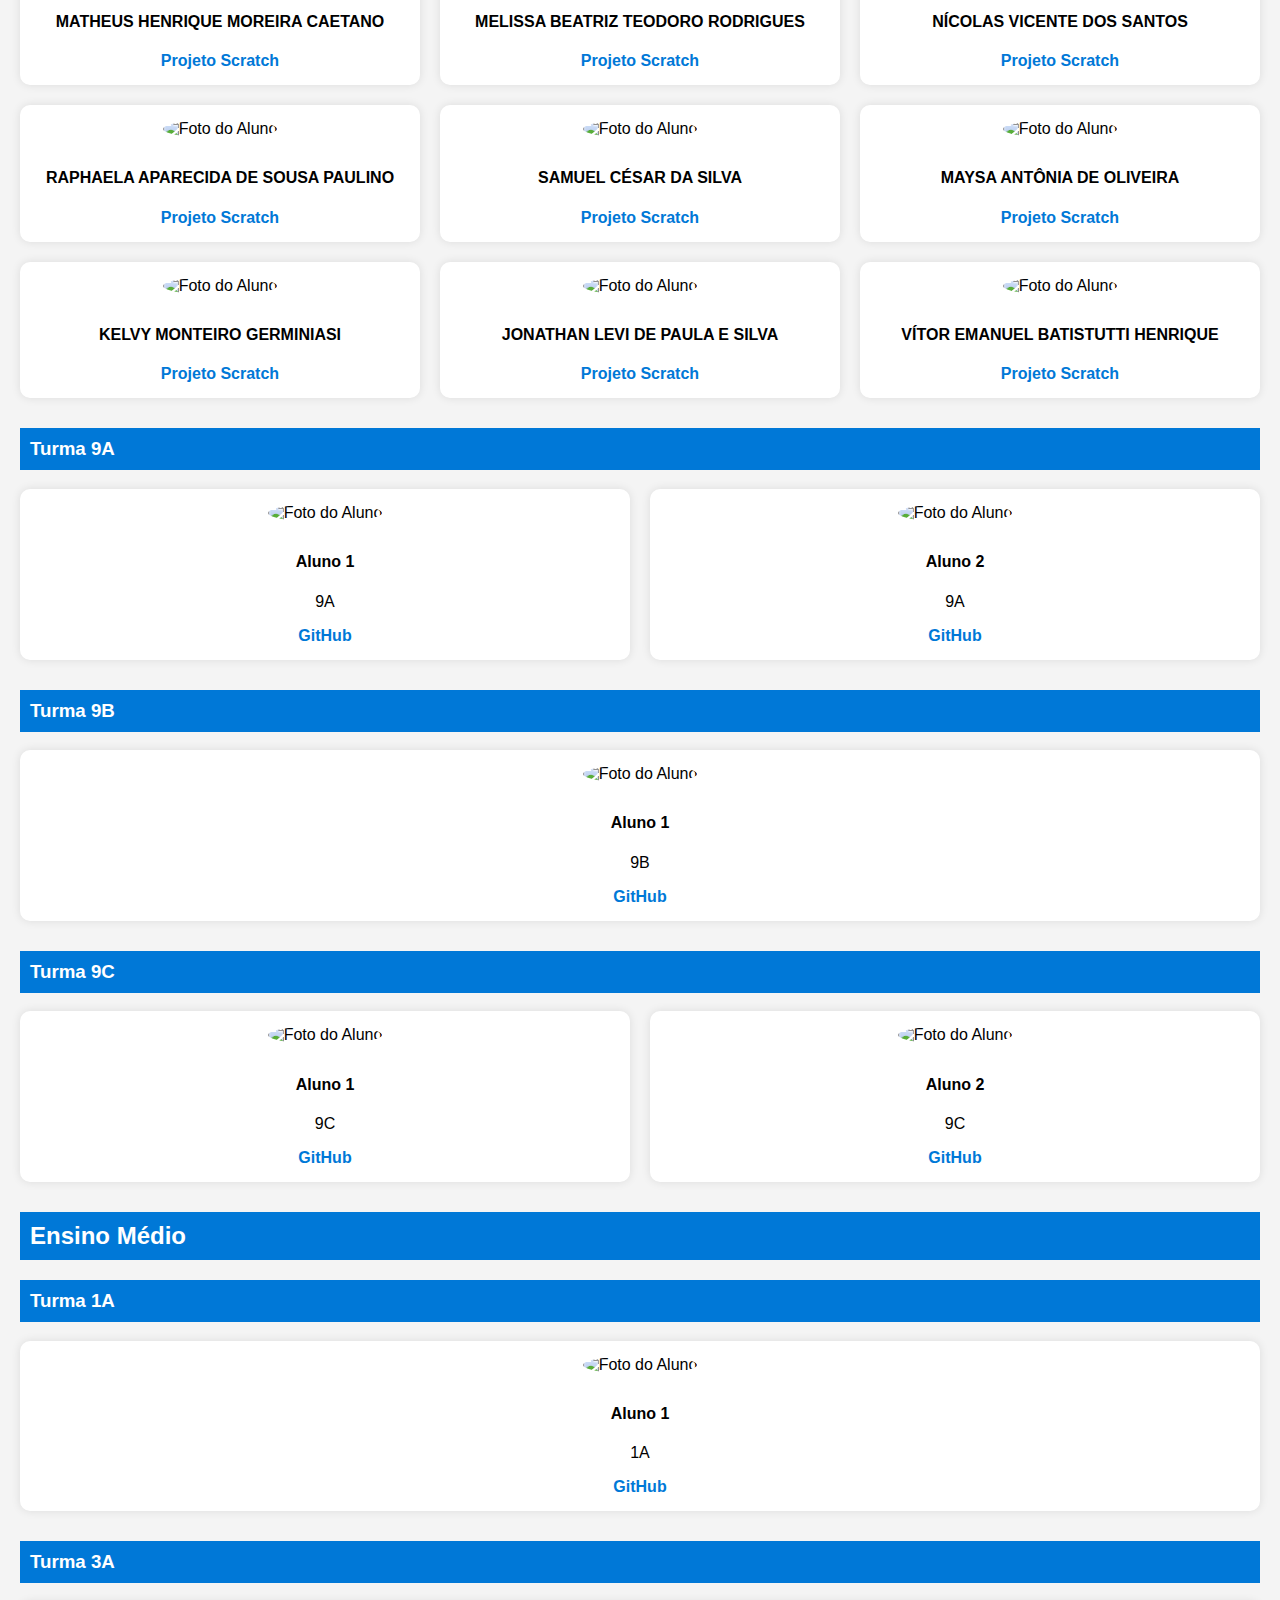
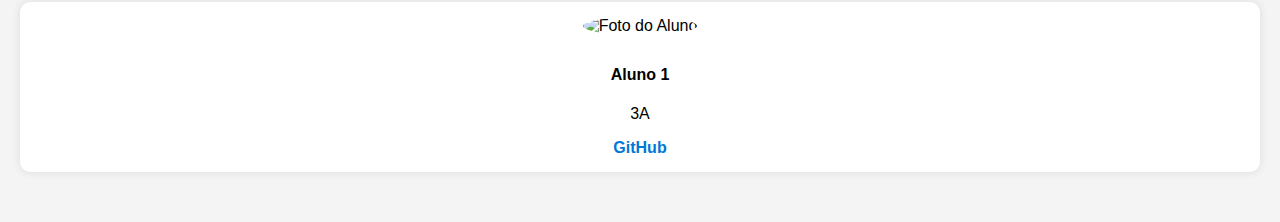
==== commit 68a82cfb: "botão inicio" ====
--- a/trabalhos.html
+++ b/trabalhos.html
@@ -10,6 +10,7 @@
     <header>
         <h1>Trabalhos dos Alunos</h1>
         <nav>
+            <a href="index.html">Início</a>
             <a href="#fundamental">Fundamental</a>
             <a href="#medio">Ensino Médio</a>
         </nav>
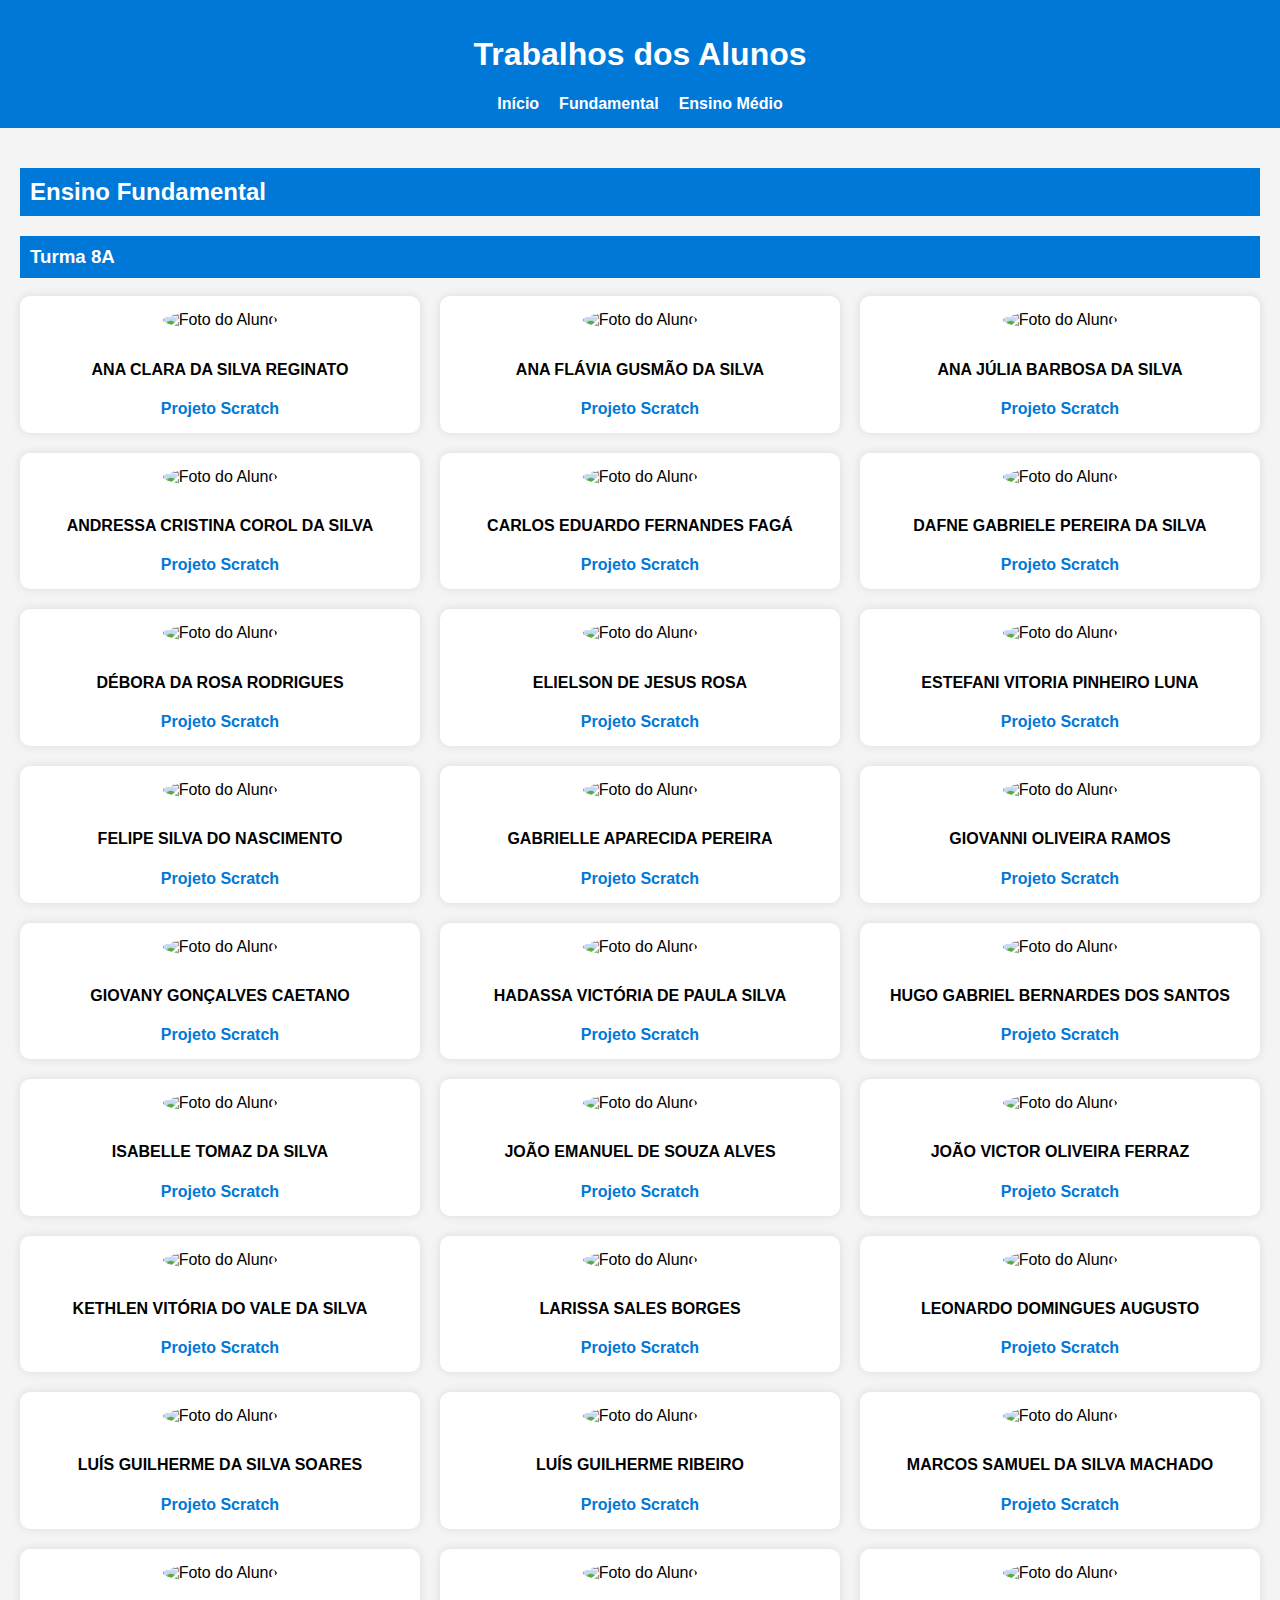
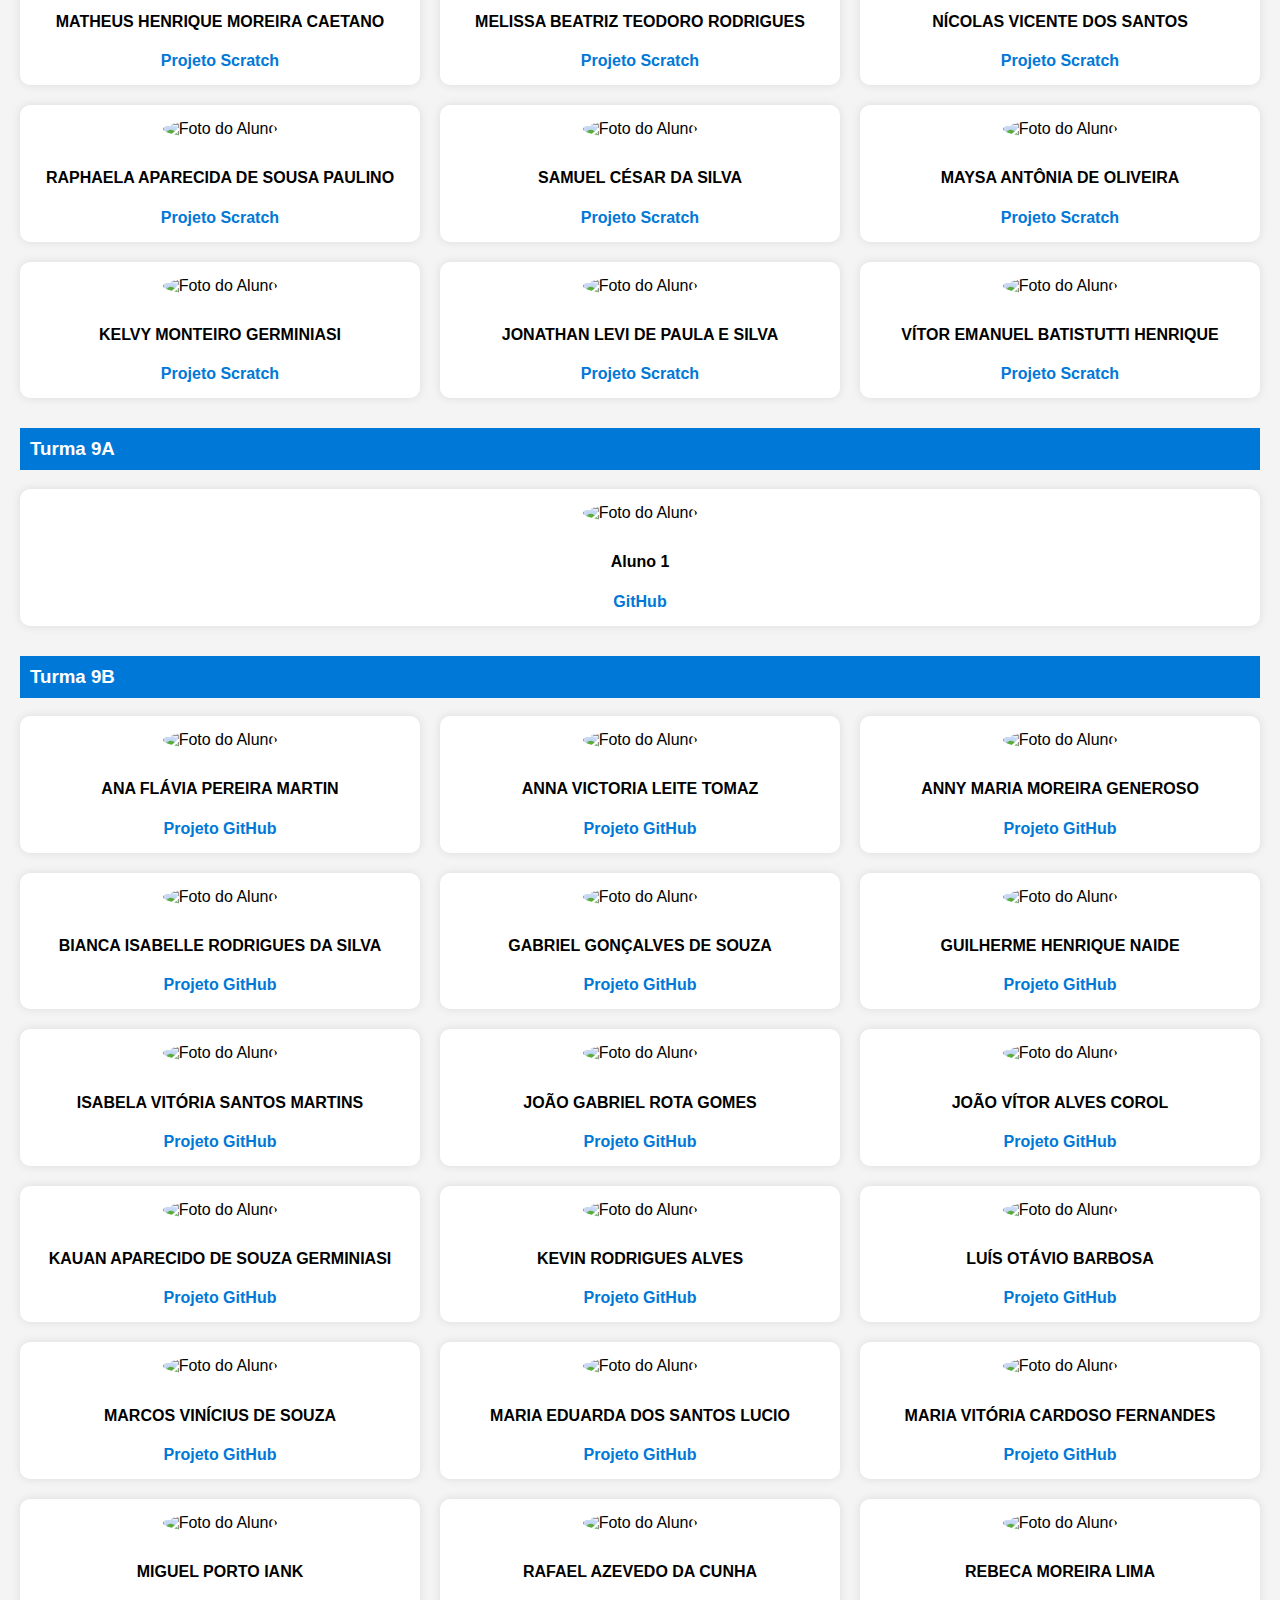
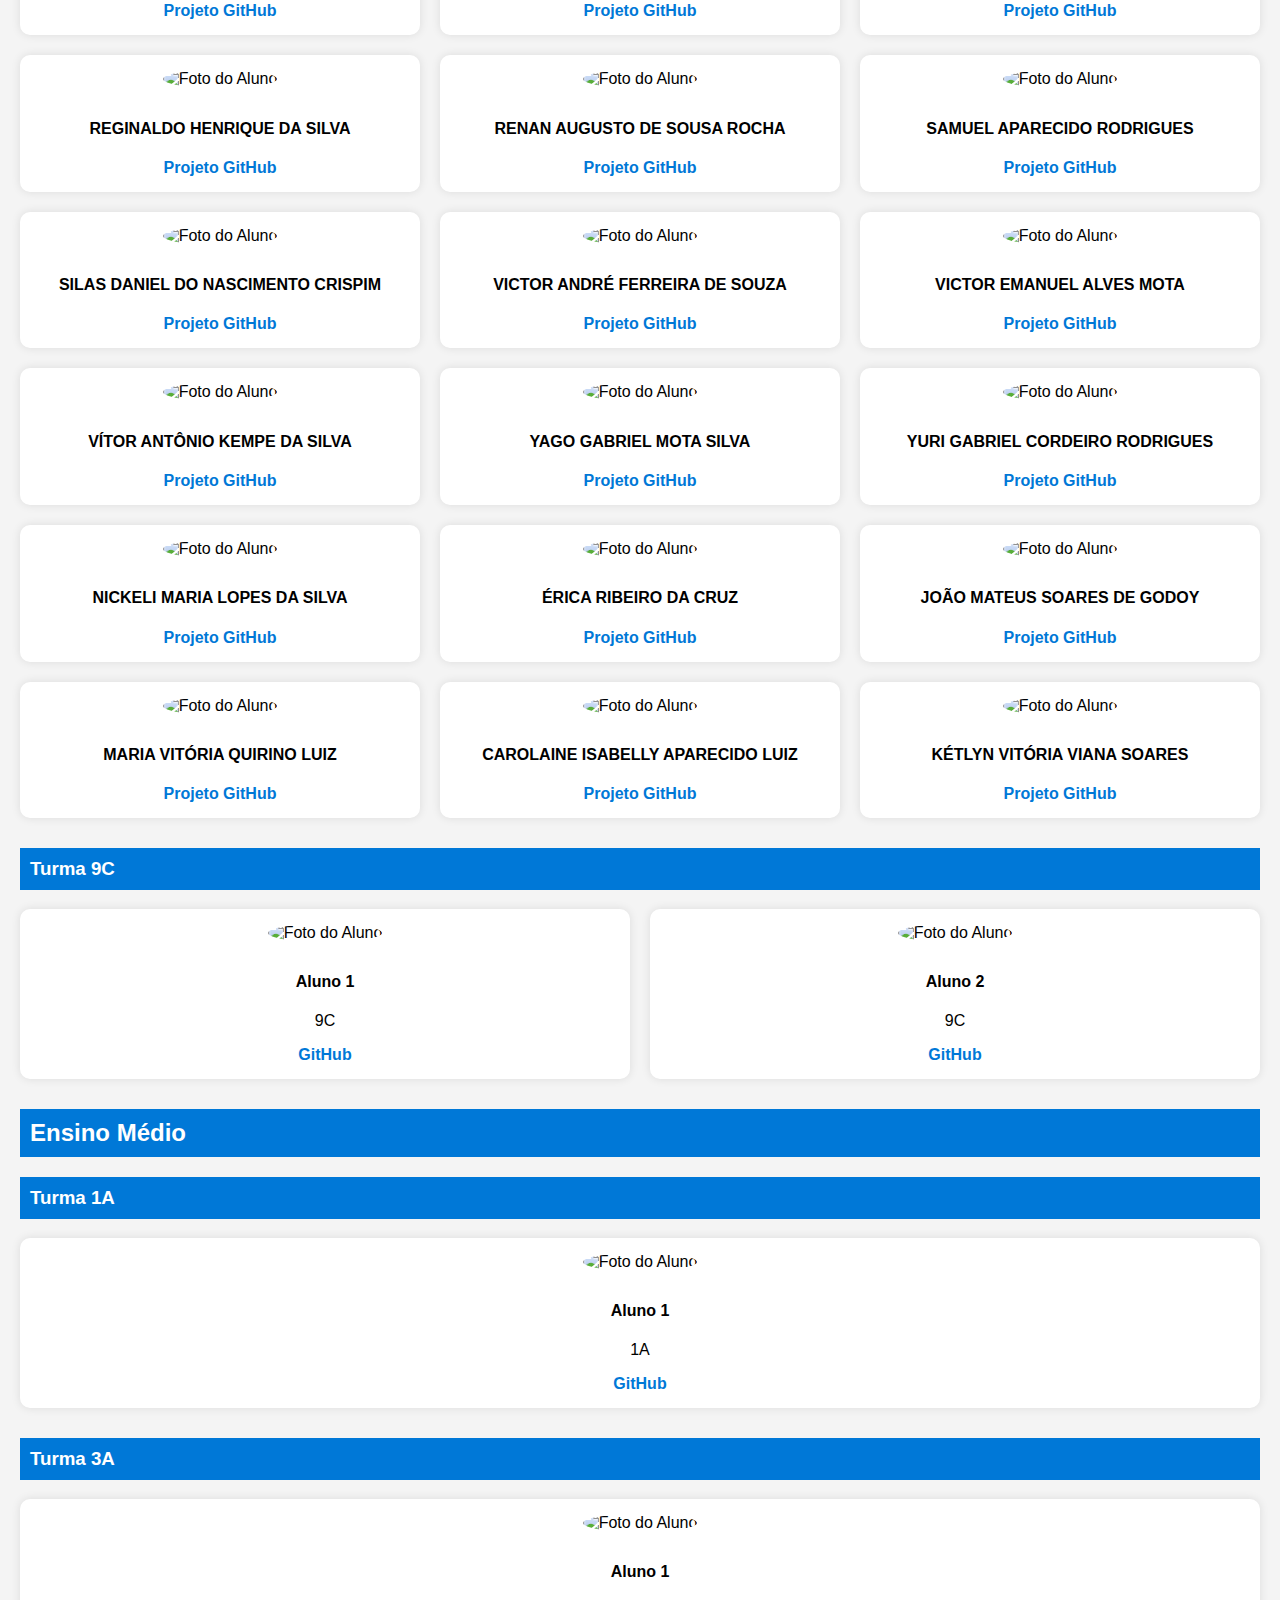
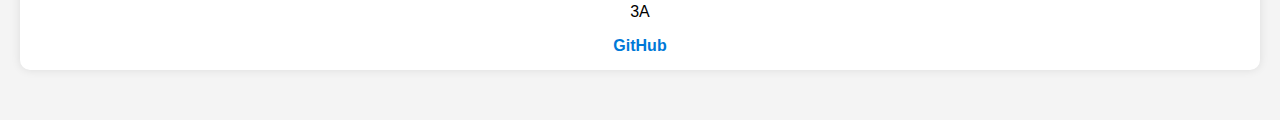
==== commit a9e0cd6d: "turma 9B" ====
--- a/trabalhos.html
+++ b/trabalhos.html
@@ -191,37 +191,189 @@
             <!-- Adicione mais cards para os alunos -->
              </div>
             
-            <!-- Turma 9A -->
+             <!-- Turma 9A -->
             <h3>Turma 9A</h3>
             <div class="trabalhos">
                 <div class="card">
                     <img src="https://via.placeholder.com/100" alt="Foto do Aluno">
                     <h4>Aluno 1</h4>
-                    <p>9A</p>
-                    <a href="https://github.com/aluno1" target="_blank">GitHub</a>
-                </div>
-                <div class="card">
-                    <img src="https://via.placeholder.com/100" alt="Foto do Aluno">
-                    <h4>Aluno 2</h4>
-                    <p>9A</p>
-                    <a href="https://github.com/aluno2" target="_blank">GitHub</a>
+                    <a href="https://github.com/aluno3" target="_blank">GitHub</a>
+                </div>
+                <!-- Adicione mais cards para os alunos -->
+            </div>
+            <!-- Turma 9B -->
+            <h3>Turma 9B</h3>
+            <div class="trabalhos">
+                <div class="card">
+                    <img src="https://via.placeholder.com/100" alt="Foto do Aluno">
+                    <h4>ANA FLÁVIA PEREIRA MARTIN</h4>
+                    <a href="https://github.com/aluno1" target="_blank">Projeto GitHub</a>
+                </div>
+                <div class="card">
+                    <img src="https://via.placeholder.com/100" alt="Foto do Aluno">
+                    <h4>ANNA VICTORIA LEITE TOMAZ</h4>
+                    <a href="https://github.com/aluno2" target="_blank">Projeto GitHub</a>
+                </div>
+                <div class="card">
+                    <img src="https://via.placeholder.com/100" alt="Foto do Aluno">
+                    <h4>ANNY MARIA MOREIRA GENEROSO</h4>
+                    <a href="https://github.com/aluno2" target="_blank">Projeto GitHub</a>
+                </div>
+                <div class="card">
+                    <img src="https://via.placeholder.com/100" alt="Foto do Aluno">
+                    <h4>BIANCA ISABELLE RODRIGUES DA SILVA</h4>
+                    <a href="https://github.com/aluno2" target="_blank">Projeto GitHub</a>
+                </div>
+                <div class="card">
+                    <img src="https://via.placeholder.com/100" alt="Foto do Aluno">
+                    <h4>GABRIEL GONÇALVES DE SOUZA</h4>
+                    <a href="https://github.com/aluno2" target="_blank">Projeto GitHub</a>
+                </div>
+                <div class="card">
+                    <img src="https://via.placeholder.com/100" alt="Foto do Aluno">
+                    <h4>GUILHERME HENRIQUE NAIDE</h4>
+                    <a href="https://github.com/aluno2" target="_blank">Projeto GitHub</a>
+                </div>
+                <div class="card">
+                    <img src="https://via.placeholder.com/100" alt="Foto do Aluno">
+                    <h4>ISABELA VITÓRIA SANTOS MARTINS</h4>
+                    <a href="https://github.com/aluno2" target="_blank">Projeto GitHub</a>
+                </div>
+                <div class="card">
+                    <img src="https://via.placeholder.com/100" alt="Foto do Aluno">
+                    <h4>JOÃO GABRIEL ROTA GOMES</h4>
+                    <a href="https://github.com/aluno2" target="_blank">Projeto GitHub</a>
+                </div>
+                <div class="card">
+                    <img src="https://via.placeholder.com/100" alt="Foto do Aluno">
+                    <h4>JOÃO VÍTOR ALVES COROL</h4>
+                    <a href="https://github.com/aluno2" target="_blank">Projeto GitHub</a>
+                </div>
+                <div class="card">
+                    <img src="https://via.placeholder.com/100" alt="Foto do Aluno">
+                    <h4>KAUAN APARECIDO DE SOUZA GERMINIASI</h4>
+                    <a href="https://github.com/aluno2" target="_blank">Projeto GitHub</a>
+                </div>
+                <div class="card">
+                    <img src="https://via.placeholder.com/100" alt="Foto do Aluno">
+                    <h4>KEVIN RODRIGUES ALVES</h4>
+                    <a href="https://github.com/aluno2" target="_blank">Projeto GitHub</a>
+                </div>
+                <div class="card">
+                    <img src="https://via.placeholder.com/100" alt="Foto do Aluno">
+                    <h4>LUÍS OTÁVIO BARBOSA</h4>
+                    <a href="https://github.com/aluno2" target="_blank">Projeto GitHub</a>
+                </div>
+                <div class="card">
+                    <img src="https://via.placeholder.com/100" alt="Foto do Aluno">
+                    <h4>MARCOS VINÍCIUS DE SOUZA</h4>
+                    <a href="https://github.com/aluno2" target="_blank">Projeto GitHub</a>
+                </div>
+                <div class="card">
+                    <img src="https://via.placeholder.com/100" alt="Foto do Aluno">
+                    <h4>MARIA EDUARDA DOS SANTOS LUCIO</h4>
+                    <a href="https://github.com/aluno2" target="_blank">Projeto GitHub</a>
+                </div>
+                <div class="card">
+                    <img src="https://via.placeholder.com/100" alt="Foto do Aluno">
+                    <h4>MARIA VITÓRIA CARDOSO FERNANDES</h4>
+                    <a href="https://github.com/aluno2" target="_blank">Projeto GitHub</a>
+                </div>
+                <div class="card">
+                    <img src="https://via.placeholder.com/100" alt="Foto do Aluno">
+                    <h4>MIGUEL PORTO IANK</h4>
+                    <a href="https://github.com/aluno2" target="_blank">Projeto GitHub</a>
+                </div>
+                <div class="card">
+                    <img src="https://via.placeholder.com/100" alt="Foto do Aluno">
+                    <h4>RAFAEL AZEVEDO DA CUNHA</h4>
+                    <a href="https://github.com/aluno2" target="_blank">Projeto GitHub</a>
+                </div>
+                <div class="card">
+                    <img src="https://via.placeholder.com/100" alt="Foto do Aluno">
+                    <h4>REBECA MOREIRA LIMA</h4>
+                    <a href="https://github.com/aluno2" target="_blank">Projeto GitHub</a>
+                </div>
+                <div class="card">
+                    <img src="https://via.placeholder.com/100" alt="Foto do Aluno">
+                    <h4>REGINALDO HENRIQUE DA SILVA</h4>
+                    <a href="https://github.com/aluno2" target="_blank">Projeto GitHub</a>
+                </div>
+                <div class="card">
+                    <img src="https://via.placeholder.com/100" alt="Foto do Aluno">
+                    <h4>RENAN AUGUSTO DE SOUSA ROCHA</h4>
+                    <a href="https://github.com/aluno2" target="_blank">Projeto GitHub</a>
+                </div>
+                <div class="card">
+                    <img src="https://via.placeholder.com/100" alt="Foto do Aluno">
+                    <h4>SAMUEL APARECIDO RODRIGUES</h4>
+                    <a href="https://github.com/aluno2" target="_blank">Projeto GitHub</a>
+                </div>
+                <div class="card">
+                    <img src="https://via.placeholder.com/100" alt="Foto do Aluno">
+                    <h4>SILAS DANIEL DO NASCIMENTO CRISPIM</h4>
+                    <a href="https://github.com/aluno2" target="_blank">Projeto GitHub</a>
+                </div>
+                <div class="card">
+                    <img src="https://via.placeholder.com/100" alt="Foto do Aluno">
+                    <h4>VICTOR ANDRÉ FERREIRA DE SOUZA</h4>
+                    <a href="https://github.com/aluno2" target="_blank">Projeto GitHub</a>
+                </div>
+                <div class="card">
+                    <img src="https://via.placeholder.com/100" alt="Foto do Aluno">
+                    <h4>VICTOR EMANUEL ALVES MOTA</h4>
+                    <a href="https://github.com/aluno2" target="_blank">Projeto GitHub</a>
+                </div>
+                <div class="card">
+                    <img src="https://via.placeholder.com/100" alt="Foto do Aluno">
+                    <h4>VÍTOR ANTÔNIO KEMPE DA SILVA</h4>
+                    <a href="https://github.com/aluno2" target="_blank">Projeto GitHub</a>
+                </div>
+                <div class="card">
+                    <img src="https://via.placeholder.com/100" alt="Foto do Aluno">
+                    <h4>YAGO GABRIEL MOTA SILVA</h4>
+                    <a href="https://github.com/aluno2" target="_blank">Projeto GitHub</a>
+                </div>
+                <div class="card">
+                    <img src="https://via.placeholder.com/100" alt="Foto do Aluno">
+                    <h4>YURI GABRIEL CORDEIRO RODRIGUES</h4>
+                    <a href="https://github.com/aluno2" target="_blank">Projeto GitHub</a>
+                </div>
+                <div class="card">
+                    <img src="https://via.placeholder.com/100" alt="Foto do Aluno">
+                    <h4>NICKELI MARIA LOPES DA SILVA</h4>
+                    <a href="https://github.com/aluno2" target="_blank">Projeto GitHub</a>
+                </div>
+                <div class="card">
+                    <img src="https://via.placeholder.com/100" alt="Foto do Aluno">
+                    <h4>ÉRICA RIBEIRO DA CRUZ</h4>
+                    <a href="https://github.com/aluno2" target="_blank">Projeto GitHub</a>
+                </div>
+                <div class="card">
+                    <img src="https://via.placeholder.com/100" alt="Foto do Aluno">
+                    <h4>JOÃO MATEUS SOARES DE GODOY</h4>
+                    <a href="https://github.com/aluno2" target="_blank">Projeto GitHub</a>
+                </div>
+                <div class="card">
+                    <img src="https://via.placeholder.com/100" alt="Foto do Aluno">
+                    <h4>MARIA VITÓRIA QUIRINO LUIZ</h4>
+                    <a href="https://github.com/aluno2" target="_blank">Projeto GitHub</a>
+                </div>
+                <div class="card">
+                    <img src="https://via.placeholder.com/100" alt="Foto do Aluno">
+                    <h4>CAROLAINE ISABELLY APARECIDO LUIZ</h4>
+                    <a href="https://github.com/aluno2" target="_blank">Projeto GitHub</a>
+                </div>
+                <div class="card">
+                    <img src="https://via.placeholder.com/100" alt="Foto do Aluno">
+                    <h4>KÉTLYN VITÓRIA VIANA SOARES</h4>
+                    <a href="https://github.com/aluno2" target="_blank">Projeto GitHub</a>
                 </div>
                 <!-- Adicione mais cards para os alunos -->
             </div>
             
-            <!-- Turma 9B -->
-            <h3>Turma 9B</h3>
-            <div class="trabalhos">
-                <div class="card">
-                    <img src="https://via.placeholder.com/100" alt="Foto do Aluno">
-                    <h4>Aluno 1</h4>
-                    <p>9B</p>
-                    <a href="https://github.com/aluno3" target="_blank">GitHub</a>
-                </div>
-                <!-- Adicione mais cards para os alunos -->
-            </div>
-
-             <!-- Turma 9A -->
+            
+             <!-- Turma 9C -->
              <h3>Turma 9C</h3>
              <div class="trabalhos">
                  <div class="card">
